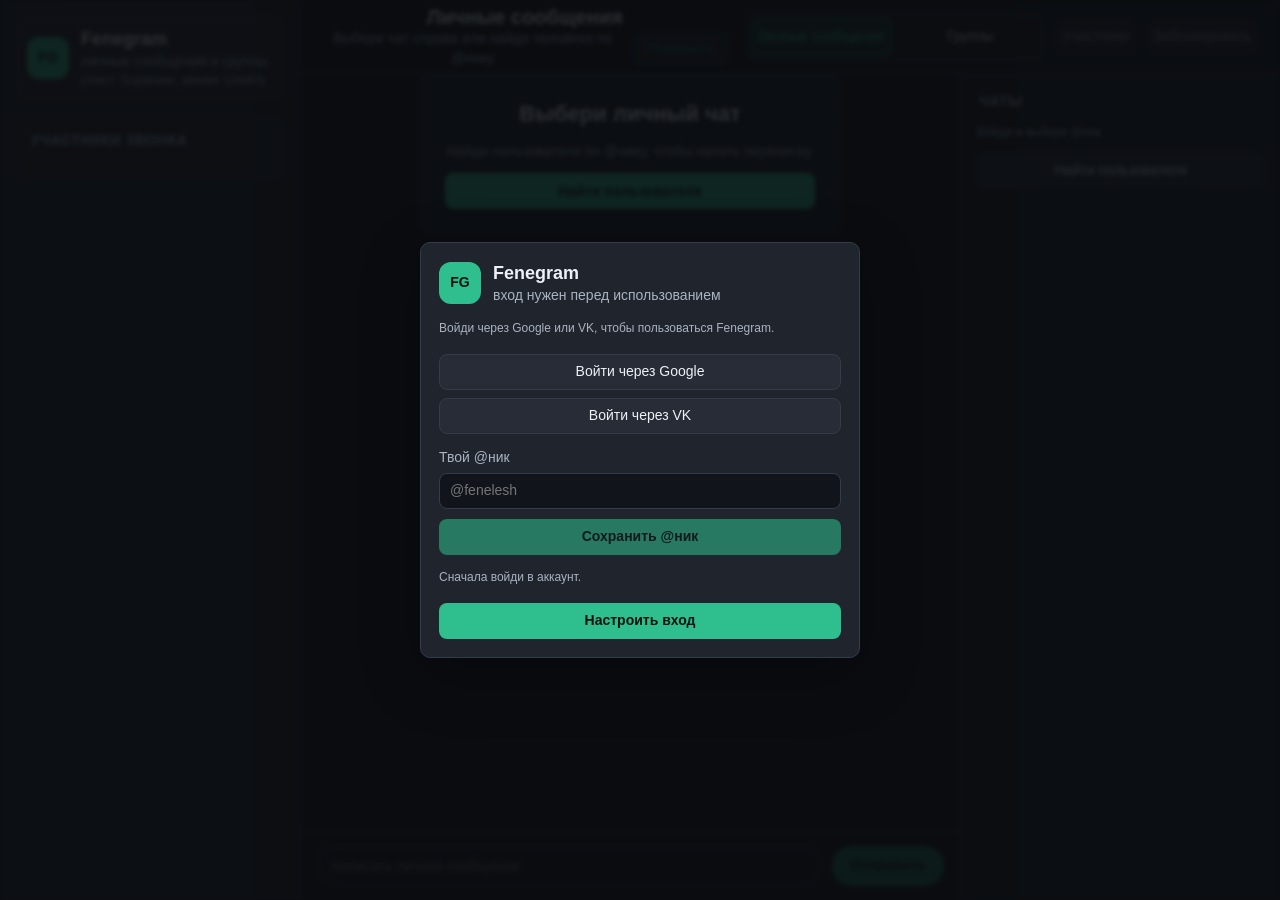
==== index.html @ 59d5558d "Add files via upload" ====
<!doctype html>
<html lang="ru">
  <head>
    <meta charset="utf-8" />
    <meta name="viewport" content="width=device-width, initial-scale=1" />
    <title>Fenegram</title>
    <meta name="theme-color" content="#15171c" />
    <meta name="description" content="Fenegram - личные сообщения, группы и звонки." />
    <link rel="manifest" href="manifest.webmanifest" />
    <link rel="stylesheet" href="styles.css" />
  </head>
  <body>
    <section id="authGate" class="auth-gate">
      <div class="auth-card">
        <div class="brand gate-brand">
          <div class="brand-mark">FG</div>
          <div>
            <h1>Fenegram</h1>
            <p>вход нужен перед использованием</p>
          </div>
        </div>
        <p id="authGateStatus" class="device-test-status">Войди через аккаунт, потом выбери свой @ник.</p>
        <div class="account-actions">
          <button id="gateGoogleLoginBtn" type="button">Войти через Google</button>
          <button id="gateVkLoginBtn" type="button">Войти через VK</button>
          <button id="gateLogoutBtn" type="button" hidden>Выйти из аккаунта</button>
        </div>
        <form id="handleForm" class="handle-form">
          <label>
            Твой @ник
            <input id="handleInput" autocomplete="username" placeholder="@fenelesh" maxlength="24" />
          </label>
          <button id="saveHandleBtn" class="primary" type="submit">Сохранить @ник</button>
        </form>
        <p id="handleStatus" class="device-test-status">Можно использовать латинские буквы, цифры и нижнее подчеркивание.</p>
        <button id="openAuthSettingsBtn" class="primary" type="button">Настроить вход</button>
      </div>
    </section>

    <main class="app-shell">
      <aside class="sidebar">
        <div class="brand">
          <div class="brand-mark">FG</div>
          <div>
            <h1>Fenegram</h1>
            <p>личные сообщения и группы</p>
            <p class="photon-credit">(текст: Supabase, звонки: LiveKit)</p>
          </div>
        </div>

        <nav class="sidebar-nav" aria-label="Навигация">
          <button id="channelTabBtn" class="nav-button" data-mobile-label="Канал" hidden>Главный канал</button>
          <button id="directTabBtn" class="nav-button active" data-mobile-label="Чаты">Личные сообщения</button>
          <button id="systemTabBtn" class="nav-button" data-mobile-label="Логи">Система</button>
          <button id="settingsTabBtn" class="nav-button" data-mobile-label="Профиль">Настройки</button>
        </nav>
        <section id="callParticipantsPanel" class="panel call-participants-panel" hidden>
          <div class="section-title">Участники звонка</div>
          <div id="callParticipantsList" class="call-participants-list"></div>
        </section>
      </aside>

      <section class="main">
        <section id="channelView" class="view" hidden>
          <header class="topbar">
            <div>
              <h2>Главный канал</h2>
              <p id="statusText">подключение...</p>
            </div>
            <div id="connectionBadge" class="badge">offline</div>
          </header>

          <section class="content">
            <div class="chat">
              <section id="videoStage" class="video-stage" hidden>
                <div class="video-stage-header">
                  <div class="section-title">Видео и демонстрации</div>
                </div>
                <div id="videoGrid" class="video-grid"></div>
              </section>
              <div id="messages" class="messages"></div>
              <form id="messageForm" class="composer">
                <input id="messageInput" placeholder="Написать в главный канал" autocomplete="off" />
                <button class="primary" type="submit">Отправить</button>
              </form>
            </div>

            <aside class="members">
              <div class="section-title">Участники</div>
              <div id="membersList"></div>
            </aside>
          </section>
        </section>

        <section id="directView" class="view">
          <header class="topbar conversation-topbar">
            <div class="conversation-title">
              <h2 id="conversationTitle">Личные сообщения</h2>
              <div class="conversation-subtitle-row">
                <p id="directStatus">Выбери чат справа или начни новый разговор</p>
                <button id="callToggleBtn" class="call-toggle" type="button" data-mobile-label="Звонок" disabled>Позвонить</button>
              </div>
            </div>
            <div class="conversation-actions">
              <div class="conversation-tabs" role="tablist" aria-label="Разделы общения">
                <button id="directModeBtn" class="active" type="button">Личные сообщения</button>
                <button id="groupModeBtn" type="button">Группы</button>
              </div>
              <button id="participantsBtn" type="button" data-mobile-label="Люди" disabled>Участники</button>
              <button id="mobileBackChatsBtn" class="mobile-back-chats" type="button" data-mobile-label="Назад">К списку</button>
              <button id="blockDirectBtn" type="button" data-mobile-label="Блок" disabled>Заблокировать</button>
            </div>
            <section id="callPanel" class="call-panel" hidden>
              <div class="call-panel-title">
                <span>Звонок</span>
                <small id="voiceStatus">Не в голосовом канале</small>
              </div>
              <div class="call-controls">
                <button id="voiceBtn" class="primary" data-mobile-label="Войти">Войти в голос</button>
                <button id="muteBtn" data-mobile-label="Мик" disabled>Выключить микрофон</button>
                <button id="deafenBtn" data-mobile-label="Звук" disabled>Выключить звук и микрофон</button>
                <button id="cameraBtn" data-mobile-label="Камера" disabled>Включить камеру</button>
                <button id="screenShareBtn" data-mobile-label="Экран" disabled>Показать экран</button>
              </div>
            </section>
          </header>
          <section class="direct-layout">
            <div class="chat direct-chat">
              <div id="conversationEmpty" class="conversation-empty">
                <h3>Выбери разговор</h3>
                <p>Можно найти пользователя по @нику или создать группу.</p>
                <button id="conversationPrimaryAction" class="primary" type="button">Найти пользователя</button>
              </div>
              <div id="directMessages" class="messages"></div>
              <form id="directMessageForm" class="composer">
                <input id="directMessageInput" placeholder="Написать личное сообщение" autocomplete="off" disabled />
                <button class="primary" type="submit" disabled>Отправить</button>
              </form>
            </div>
            <aside class="direct-sidebar">
              <section id="directPanel" class="conversation-panel">
                <div class="section-title">Чаты</div>
                <div id="directChatList"></div>
                <button id="openDirectSearchBtn" type="button">Найти пользователя</button>
                <div id="directSearchResults" class="direct-search-results"></div>
              </section>
              <section id="groupPanel" class="conversation-panel" hidden>
                <div class="section-title">Группы</div>
                <div id="groupList"></div>
                <div class="side-actions">
                  <button id="openGroupCreateBtn" class="primary" type="button">Создать группу</button>
                  <button id="openGroupJoinBtn" type="button">Присоединиться</button>
                </div>
                <form id="groupInviteForm" class="group-invite-form" hidden>
                  <input id="groupInviteInput" autocomplete="off" placeholder="@ник для добавления" />
                  <button type="submit">Добавить</button>
                </form>
              </section>
            </aside>
          </section>
        </section>

        <section id="systemView" class="view" hidden>
          <header class="topbar">
            <div>
              <h2>Система</h2>
              <p>Состояние подключения и голосового канала</p>
            </div>
          </header>
          <div id="systemMessages" class="messages system-messages"></div>
        </section>

        <section id="settingsView" class="view settings-view" hidden>
          <header class="topbar">
            <div>
              <h2>Настройки</h2>
              <p>Личные настройки Fenegram</p>
            </div>
          </header>

          <div class="settings-content">
            <section class="settings-section">
              <div class="section-title">Аккаунт Fenegram</div>
              <div id="accountStatus" class="account-status">Вход не настроен</div>
              <div class="account-actions">
                <button id="googleLoginBtn" type="button">Войти через Google</button>
                <button id="vkLoginBtn" type="button">Войти через VK</button>
                <button id="logoutBtn" type="button" hidden>Выйти из аккаунта</button>
              </div>
            </section>

            <section class="settings-section">
              <div class="section-title">Аккаунт и подключение</div>
              <label>
                Ник
                <input id="nameInput" autocomplete="nickname" placeholder="например, Dima" />
              </label>
              <p id="nameChangeHint" class="device-test-status"></p>
              <label>
                @ник аккаунта
                <input id="settingsHandleInput" autocomplete="username" placeholder="@fenelesh" maxlength="24" />
              </label>
              <button id="saveSettingsHandleBtn" type="button">Сохранить @ник</button>
              <label>
                Сервер текста
                <select id="regionInput">
                  <option value="EU">Европа</option>
                  <option value="US">США</option>
                  <option value="ASIA">Азия</option>
                </select>
              </label>
              <label>
                Photon App ID
                <input id="appIdInput" autocomplete="off" placeholder="вставь App ID из Photon Dashboard" disabled />
              </label>
              <label class="check-label">
                <input id="unlockAppIdInput" type="checkbox" disabled />
                Единый Photon App ID вшит в Fenegram
              </label>
              <button id="saveSettingsBtn" class="primary">Сохранить настройки</button>
              <button id="connectionCheckBtn">Проверить соединение</button>
              <p id="connectionCheckStatus" class="device-test-status">Проверка соединения не запущена</p>
            </section>

            <section class="settings-section">
              <div class="section-title">Сервер аккаунтов</div>
              <label>
                Supabase URL
                <input id="supabaseUrlInput" autocomplete="off" placeholder="единый сервер Fenegram" disabled />
              </label>
              <label>
                Supabase anon key
                <input id="supabaseAnonKeyInput" autocomplete="off" placeholder="вшит в приложение" disabled />
              </label>
              <label>
                VK provider id
                <input id="vkProviderInput" autocomplete="off" placeholder="custom:vk" />
              </label>
              <p id="authSettingsStatus" class="device-test-status">Fenegram использует один общий Supabase для аккаунтов и личных сообщений.</p>
              <button id="saveAuthSettingsBtn" class="primary" type="button">Обновить подключение</button>
            </section>

            <section class="settings-section">
              <div class="section-title">Устройства и громкость</div>
              <label>
                Микрофон
                <select id="micSelect"></select>
              </label>
              <label>
                Наушники / динамики
                <select id="speakerSelect"></select>
              </label>
              <label>
                Камера
                <select id="cameraSelect"></select>
              </label>
              <label>
                Качество входящего видео
                <input id="videoQuality" type="range" min="1" max="3" step="1" value="2" />
              </label>
              <p id="videoQualityLabel" class="device-test-status">Среднее качество</p>
              <div class="device-test-actions">
                <button id="testMicBtn">Проверить микрофон</button>
                <button id="testSpeakerBtn">Проверить наушники</button>
              </div>
              <p id="deviceTestStatus" class="device-test-status">Проверка устройств не запущена</p>
              <label>
                Общая громкость
                <input id="masterVolume" type="range" min="0" max="200" value="100" />
              </label>
              <label>
                Мой микрофон
                <input id="micVolume" type="range" min="0" max="200" value="100" />
              </label>
            </section>
          </div>
        </section>
      </section>
    </main>

    <div id="conversationModal" class="modal-backdrop" hidden>
      <section class="modal-card">
        <button id="closeConversationModalBtn" class="modal-close" type="button" aria-label="Закрыть">×</button>
        <h3 id="conversationModalTitle">Новый разговор</h3>
        <p id="conversationModalText">Заполни поле ниже.</p>
        <form id="directSearchForm" class="modal-form">
          <input id="directSearchInput" autocomplete="off" placeholder="@ник пользователя" />
          <button class="primary" type="submit">Найти</button>
        </form>
        <form id="groupCreateForm" class="modal-form" hidden>
          <input id="groupNameInput" autocomplete="off" maxlength="40" placeholder="Название группы" />
          <button class="primary" type="submit">Создать</button>
        </form>
        <form id="groupJoinForm" class="modal-form" hidden>
          <input id="groupJoinInput" autocomplete="off" placeholder="ID группы" />
          <button class="primary" type="submit">Войти</button>
        </form>
      </section>
    </div>

    <div id="participantsModal" class="modal-backdrop" hidden>
      <section class="modal-card">
        <button id="closeParticipantsModalBtn" class="modal-close" type="button" aria-label="Закрыть">×</button>
        <h3 id="participantsModalTitle">Участники</h3>
        <p id="participantsModalText">Кто есть в этом разговоре.</p>
        <div id="participantsList" class="participants-list"></div>
      </section>
    </div>

    <div id="mediaViewerModal" class="media-viewer" hidden>
      <section class="media-viewer-card">
        <button id="closeMediaViewerBtn" class="modal-close" type="button" aria-label="Закрыть">×</button>
        <h3 id="mediaViewerTitle">Трансляция</h3>
        <p id="mediaViewerText">Камера или демонстрация экрана</p>
        <div id="mediaViewerBody" class="media-viewer-body"></div>
      </section>
    </div>

    <div id="userMenu" class="user-menu" hidden>
      <div class="user-menu-head">
        <div id="userMenuAvatar" class="avatar">FG</div>
        <div>
          <strong id="userMenuName">Пользователь</strong>
          <span id="userMenuHandle">@user</span>
        </div>
      </div>
      <button id="userMenuMessageBtn" type="button">Открыть личку</button>
      <button id="userMenuBlockBtn" type="button">Заблокировать</button>
    </div>

    <script src="lib/photon-realtime-browser.js"></script>
    <script src="lib/livekit-client.umd.min.js"></script>
    <script src="lib/supabase.min.js"></script>
    <script src="app.js"></script>
  </body>
</html>
---- styles.css ----
:root {
  color-scheme: dark;
  --bg: #0f1117;
  --app-bg: #11131a;
  --sidebar: #1e2129;
  --panel: #20242d;
  --panel-2: #272c37;
  --panel-3: #171a21;
  --line: #343b49;
  --text: #edf1f7;
  --muted: #aab3c2;
  --accent: #2fbf8f;
  --accent-2: #5b8cff;
  --danger: #ef6b73;
  --bubble: #262b35;
  --bubble-own: #173f35;
  --shadow: 0 18px 60px rgba(0, 0, 0, 0.32);
}

* {
  box-sizing: border-box;
}

body {
  margin: 0;
  min-height: 100vh;
  overflow: hidden;
  background:
    radial-gradient(circle at top left, rgba(47, 191, 143, 0.08), transparent 28rem),
    var(--bg);
  color: var(--text);
  font: 14px/1.4 "Segoe UI", Arial, sans-serif;
}

body.locked .app-shell {
  filter: blur(2px);
  pointer-events: none;
  user-select: none;
}

body.locked .sidebar-nav {
  display: none;
}

button,
input,
select {
  font: inherit;
}

button {
  min-height: 36px;
  border: 1px solid var(--line);
  border-radius: 8px;
  background: var(--panel-2);
  color: var(--text);
  cursor: pointer;
  transition: border-color 0.15s ease, background 0.15s ease, color 0.15s ease, transform 0.15s ease;
}

button:hover:not(:disabled) {
  border-color: rgba(47, 191, 143, 0.55);
  background: #303645;
}

button:disabled {
  cursor: not-allowed;
  opacity: 0.55;
}

.primary {
  border-color: transparent;
  background: var(--accent);
  color: #07130f;
  font-weight: 700;
}

.primary:hover:not(:disabled) {
  background: #39c99b;
}

input,
select {
  width: 100%;
  min-width: 0;
  min-height: 36px;
  border: 1px solid var(--line);
  border-radius: 8px;
  background: #11141b;
  color: var(--text);
  padding: 0 10px;
}

input:focus,
select:focus {
  outline: 2px solid rgba(47, 191, 143, 0.18);
  border-color: rgba(47, 191, 143, 0.6);
}

label {
  display: grid;
  gap: 6px;
  color: var(--muted);
  min-width: 0;
}

.auth-gate {
  position: fixed;
  inset: 0;
  z-index: 20;
  display: grid;
  place-items: center;
  background: rgba(10, 12, 16, 0.86);
  padding: 18px;
}

.auth-gate[hidden] {
  display: none;
}

.auth-card {
  display: grid;
  gap: 14px;
  width: min(440px, 100%);
  border: 1px solid var(--line);
  border-radius: 10px;
  background: var(--panel);
  padding: 18px;
  box-shadow: var(--shadow);
}

.gate-brand {
  align-items: flex-start;
}

.handle-form {
  display: grid;
  gap: 10px;
}

.app-shell {
  display: grid;
  grid-template-columns: 300px minmax(0, 1fr);
  height: 100vh;
  min-height: 100vh;
  overflow: hidden;
  background: var(--app-bg);
}

.sidebar {
  display: grid;
  align-content: start;
  gap: 16px;
  min-height: 0;
  overflow: auto;
  border-right: 1px solid var(--line);
  background: var(--sidebar);
  padding: 16px;
}

.sidebar .brand {
  border: 1px solid rgba(255, 255, 255, 0.05);
  border-radius: 12px;
  background: rgba(255, 255, 255, 0.03);
  padding: 10px;
}

.sidebar-nav,
.voice-actions {
  display: grid;
  gap: 8px;
}

.call-participants-panel {
  align-self: end;
  margin-top: auto;
}

.call-participants-list {
  display: grid;
  gap: 8px;
}

.call-participant {
  display: grid;
  grid-template-columns: 34px minmax(0, 1fr) auto 16px;
  align-items: center;
  gap: 8px;
  width: 100%;
  min-height: 48px;
  border-color: rgba(255, 255, 255, 0.07);
  background: rgba(255, 255, 255, 0.035);
  padding: 6px 8px;
  text-align: left;
}

.call-participant.has-media {
  border-color: rgba(47, 191, 143, 0.28);
}

.call-participant:not(:disabled):hover {
  background: rgba(47, 191, 143, 0.08);
}

.call-participant:disabled {
  opacity: 1;
  cursor: default;
}

.call-participant-avatar {
  display: grid;
  place-items: center;
  width: 34px;
  height: 34px;
  border-radius: 8px;
  background: rgba(47, 191, 143, 0.16);
  color: var(--accent);
  font-weight: 800;
  font-size: 12px;
}

.call-participant-name {
  min-width: 0;
  overflow: hidden;
  text-overflow: ellipsis;
  white-space: nowrap;
  color: var(--text);
  font-weight: 700;
}

.call-media-indicators {
  display: flex;
  align-items: center;
  gap: 4px;
}

.media-indicator {
  display: grid;
  place-items: center;
  width: 20px;
  height: 20px;
  border-radius: 999px;
  color: #fff;
  font-size: 11px;
  font-weight: 900;
}

.media-indicator.camera {
  background: #e14c5a;
}

.media-indicator.screen {
  background: #3178ff;
}

.nav-button {
  display: grid;
  grid-template-columns: 26px minmax(0, 1fr);
  align-items: center;
  gap: 9px;
  text-align: left;
  min-height: 42px;
  border-color: transparent;
  background: transparent;
  padding: 0 12px;
  color: #d7deea;
}

.nav-button::before {
  display: grid;
  place-items: center;
  width: 24px;
  height: 24px;
  border-radius: 8px;
  background: rgba(255, 255, 255, 0.055);
  color: var(--muted);
  font-weight: 800;
  font-size: 12px;
}

#channelTabBtn::before {
  content: "#";
}

#directTabBtn::before {
  content: "@";
}

#systemTabBtn::before {
  content: "!";
}

#settingsTabBtn::before {
  content: "*";
}

.nav-button.active {
  border-color: rgba(47, 191, 143, 0.5);
  background: rgba(47, 191, 143, 0.12);
  color: var(--accent);
}

.nav-button.active::before {
  background: var(--accent);
  color: #07130f;
}

.nav-button:hover:not(.active) {
  background: rgba(255, 255, 255, 0.04);
  border-color: rgba(255, 255, 255, 0.06);
}

.brand {
  display: flex;
  align-items: center;
  gap: 12px;
}

.brand-mark {
  display: grid;
  place-items: center;
  width: 42px;
  height: 42px;
  border-radius: 12px;
  background: var(--accent);
  color: #07130f;
  font-weight: 800;
}

h1,
h2,
p {
  margin: 0;
}

h1 {
  font-size: 18px;
}

h2 {
  font-size: 20px;
}

.brand p,
.topbar p {
  color: var(--muted);
}

.brand .photon-credit {
  font-size: 12px;
}

.panel {
  display: grid;
  gap: 12px;
  border: 1px solid var(--line);
  border-radius: 10px;
  background: var(--panel);
  padding: 14px;
}

.voice-panel {
  margin-top: auto;
  background:
    linear-gradient(135deg, rgba(47, 191, 143, 0.08), transparent 48%),
    var(--panel);
}

.voice-panel .section-title {
  display: flex;
  align-items: center;
  gap: 8px;
}

.voice-panel .section-title::before {
  content: "";
  width: 8px;
  height: 8px;
  border-radius: 999px;
  background: var(--accent);
  box-shadow: 0 0 0 4px rgba(47, 191, 143, 0.12);
}

.voice-actions {
  grid-template-columns: repeat(2, minmax(0, 1fr));
}

.voice-actions button {
  min-height: 38px;
  padding: 0 8px;
  font-size: 12px;
}

.account-status {
  display: grid;
  gap: 2px;
  color: var(--muted);
  font-size: 12px;
  overflow-wrap: anywhere;
}

.account-status strong {
  color: var(--text);
  font-size: 14px;
}

.account-actions {
  display: grid;
  gap: 8px;
}

.view {
  display: grid;
  grid-template-rows: auto minmax(0, 1fr);
  min-height: 0;
  height: 100vh;
  overflow: hidden;
}

.view[hidden] {
  display: none;
}

.settings-view {
  overflow: auto;
}

.settings-content {
  display: grid;
  grid-template-columns: repeat(2, minmax(280px, 480px));
  align-content: start;
  gap: 18px;
  padding: 20px;
}

.settings-section {
  display: grid;
  align-content: start;
  gap: 14px;
  border: 1px solid var(--line);
  border-radius: 10px;
  background: var(--panel);
  padding: 16px;
}

.check-label {
  display: flex;
  align-items: center;
  gap: 8px;
}

.check-label input {
  width: 18px;
  min-height: 18px;
  margin: 0;
}

.device-test-actions {
  display: grid;
  grid-template-columns: 1fr 1fr;
  gap: 8px;
}

.device-test-status {
  min-height: 20px;
  color: var(--muted);
  font-size: 12px;
  overflow-wrap: anywhere;
}

.section-title {
  color: var(--muted);
  font-weight: 700;
  text-transform: uppercase;
  letter-spacing: 0.04em;
}

.main {
  display: grid;
  grid-template-rows: auto minmax(0, 1fr);
  min-width: 0;
  min-height: 0;
  overflow: hidden;
}

.topbar {
  display: flex;
  align-items: center;
  justify-content: space-between;
  min-height: 74px;
  border-bottom: 1px solid var(--line);
  background: rgba(17, 19, 26, 0.92);
  padding: 0 22px;
  backdrop-filter: blur(12px);
}

.topbar h2 {
  line-height: 1.2;
}

.badge {
  border: 1px solid var(--line);
  border-radius: 999px;
  padding: 6px 10px;
  color: var(--muted);
  background: rgba(255, 255, 255, 0.03);
}

.badge.online {
  border-color: rgba(47, 191, 143, 0.5);
  color: var(--accent);
  background: rgba(47, 191, 143, 0.08);
}

.content {
  display: grid;
  grid-template-columns: minmax(0, 1fr) 260px;
  height: 100%;
  min-height: 0;
  overflow: hidden;
}

.direct-layout {
  display: grid;
  grid-template-columns: minmax(0, 1fr) 320px;
  height: 100%;
  min-height: 0;
  overflow: hidden;
}

.direct-sidebar {
  display: grid;
  align-content: start;
  gap: 12px;
  overflow: auto;
  border-left: 1px solid var(--line);
  background: var(--panel-3);
  padding: 16px;
  scrollbar-color: rgba(170, 179, 194, 0.24) transparent;
}

.conversation-topbar {
  display: grid;
  grid-template-columns: minmax(260px, 1fr) auto;
  align-items: center;
  gap: 10px 18px;
}

.conversation-title {
  min-width: 0;
  text-align: center;
}

.conversation-title h2,
.conversation-title p {
  margin-inline: auto;
}

.conversation-subtitle-row {
  display: flex;
  align-items: center;
  justify-content: center;
  gap: 10px;
  min-width: 0;
}

.conversation-subtitle-row p {
  min-width: 0;
}

.conversation-actions {
  display: flex;
  align-items: center;
  gap: 10px;
  flex-wrap: wrap;
  justify-content: flex-end;
}

.conversation-tabs {
  display: grid;
  grid-template-columns: repeat(2, minmax(132px, 1fr));
  gap: 8px;
  padding: 4px;
  border: 1px solid var(--line);
  border-radius: 10px;
  background: rgba(255, 255, 255, 0.025);
}

.conversation-tabs button {
  min-height: 38px;
  border-color: transparent;
  background: transparent;
}

.conversation-tabs button.active {
  border-color: rgba(47, 191, 143, 0.65);
  background: rgba(47, 191, 143, 0.16);
  color: var(--accent);
}

.call-toggle {
  min-height: 32px;
  padding: 0 12px;
  border-color: rgba(47, 191, 143, 0.28);
  color: var(--accent);
  white-space: nowrap;
}

.call-panel {
  grid-column: 1 / -1;
  display: grid;
  grid-template-columns: minmax(180px, 260px) minmax(0, 1fr);
  align-items: center;
  gap: 10px;
  border: 1px solid rgba(47, 191, 143, 0.2);
  border-radius: 10px;
  background: rgba(32, 36, 45, 0.78);
  padding: 10px;
}

.call-panel[hidden] {
  display: none;
}

.call-panel-title {
  display: grid;
  gap: 2px;
  min-width: 0;
}

.call-panel-title span {
  color: var(--accent);
  font-weight: 800;
}

.call-panel-title small {
  color: var(--muted);
  overflow: hidden;
  text-overflow: ellipsis;
  white-space: nowrap;
}

.call-controls {
  display: grid;
  grid-template-columns: 1.1fr repeat(4, minmax(104px, 1fr));
  gap: 8px;
}

.mobile-back-chats {
  display: none;
}

.conversation-panel {
  display: grid;
  gap: 12px;
}

.conversation-panel .section-title {
  padding: 2px 2px 0;
}

.conversation-panel[hidden] {
  display: none;
}

.conversation-empty {
  align-self: center;
  justify-self: center;
  display: grid;
  gap: 12px;
  width: min(420px, calc(100% - 32px));
  border: 1px solid var(--line);
  border-radius: 10px;
  background: rgba(32, 36, 45, 0.65);
  padding: 24px;
  text-align: center;
  color: var(--muted);
}

.conversation-empty[hidden] {
  display: none;
}

.conversation-empty h3 {
  margin: 0;
  color: var(--text);
  font-size: 22px;
}

.conversation-empty p {
  margin: 0;
}

.direct-search {
  display: grid;
  grid-template-columns: minmax(0, 1fr) 72px;
  gap: 8px;
}

.group-create-form,
.group-invite-form {
  display: grid;
  grid-template-columns: minmax(0, 1fr) 76px;
  gap: 8px;
}

.group-invite-form {
  margin-top: 2px;
}

.group-create-form button,
.group-invite-form button {
  min-height: 40px;
  padding-inline: 10px;
}

.direct-search-results {
  display: grid;
  gap: 8px;
}

.direct-chat {
  min-height: 0;
  height: 100%;
  background:
    linear-gradient(rgba(255, 255, 255, 0.018) 1px, transparent 1px),
    var(--app-bg);
  background-size: 100% 46px;
}

.side-actions {
  display: grid;
  gap: 8px;
  padding-top: 2px;
}

.empty-state {
  color: var(--muted);
  font-size: 12px;
}

.chat {
  display: grid;
  grid-template-rows: max-content minmax(0, 1fr) max-content;
  height: 100%;
  min-height: 0;
  min-width: 0;
  overflow: hidden;
  background:
    linear-gradient(rgba(255, 255, 255, 0.014) 1px, transparent 1px),
    var(--app-bg);
  background-size: 100% 48px;
}

.video-stage {
  grid-row: 1;
  max-height: 62vh;
  overflow: auto;
  border-bottom: 1px solid var(--line);
  background: #111419;
  padding: 14px;
}

.video-stage[hidden] {
  display: none;
}

.video-stage-header {
  margin-bottom: 10px;
}

.video-grid {
  display: grid;
  grid-template-columns: repeat(auto-fit, minmax(240px, 1fr));
  gap: 10px;
}

.video-tile {
  display: grid;
  grid-template-rows: minmax(0, 1fr) auto;
  overflow: hidden;
  min-height: 180px;
  border: 1px solid var(--line);
  border-radius: 8px;
  background: #090b0e;
}

.video-tile video {
  width: 100%;
  height: 100%;
  min-height: 150px;
  max-height: 52vh;
  object-fit: contain;
  background: #090b0e;
}

.video-tile-footer {
  display: flex;
  align-items: center;
  justify-content: space-between;
  gap: 8px;
  padding: 8px 10px;
  background: var(--panel);
}

.video-tile-footer button {
  min-height: 30px;
  padding: 0 10px;
}

.messages {
  grid-row: 2;
  display: flex;
  flex-direction: column;
  align-items: flex-start;
  min-height: 0;
  overflow: auto;
  padding: 18px 24px;
  scrollbar-color: rgba(170, 179, 194, 0.26) transparent;
}

.message {
  position: relative;
  display: grid;
  gap: 4px;
  width: fit-content;
  max-width: min(680px, 82%);
  margin-bottom: 10px;
  border: 1px solid rgba(255, 255, 255, 0.045);
  border-radius: 10px;
  background: var(--bubble);
  padding: 8px 11px;
  box-shadow: 0 8px 20px rgba(0, 0, 0, 0.12);
  overflow-wrap: anywhere;
}

.message:not(.system)::before {
  content: "";
  position: absolute;
  left: -5px;
  bottom: 9px;
  width: 10px;
  height: 10px;
  border-left: 1px solid rgba(255, 255, 255, 0.045);
  border-bottom: 1px solid rgba(255, 255, 255, 0.045);
  background: var(--bubble);
  transform: rotate(45deg);
}

.message.own {
  align-self: flex-end;
  border-color: rgba(47, 191, 143, 0.16);
  background: var(--bubble-own);
}

.message.own::before {
  left: auto;
  right: -5px;
  border-left: 0;
  border-bottom: 0;
  border-right: 1px solid rgba(47, 191, 143, 0.16);
  border-top: 1px solid rgba(47, 191, 143, 0.16);
  background: var(--bubble-own);
}

.message.system {
  align-self: flex-start;
  max-width: min(720px, 92%);
  border-color: rgba(91, 140, 255, 0.16);
  background: rgba(91, 140, 255, 0.08);
  box-shadow: none;
}

.message-header {
  display: flex;
  align-items: center;
  gap: 8px;
  min-width: 0;
}

.message .author {
  color: var(--accent);
  font-weight: 700;
  min-width: 0;
  overflow: hidden;
  text-overflow: ellipsis;
  white-space: nowrap;
}

.message.own .author {
  color: #8df0c9;
}

.message-delete {
  min-height: 24px;
  border: 1px solid rgba(255, 255, 255, 0.08);
  border-radius: 6px;
  background: rgba(255, 255, 255, 0.045);
  color: var(--muted);
  padding: 0 8px;
  font-size: 12px;
  opacity: 0.9;
}

.message-delete:hover {
  border-color: rgba(255, 91, 91, 0.35);
  background: rgba(255, 91, 91, 0.08);
  color: var(--danger);
}

.message.system .author {
  color: var(--muted);
}

.system-messages {
  max-width: 900px;
  width: 100%;
  align-items: stretch;
}

.composer {
  grid-row: 3;
  display: grid;
  grid-template-columns: minmax(0, 1fr) 112px;
  align-items: center;
  flex-shrink: 0;
  gap: 10px;
  border-top: 1px solid var(--line);
  background: rgba(17, 19, 26, 0.96);
  padding: 14px 16px;
}

.composer input,
.composer button {
  height: 40px;
  min-height: 40px;
}

.composer input {
  border-radius: 999px;
  padding-inline: 14px;
}

.composer button {
  border-radius: 999px;
}

.modal-backdrop {
  position: fixed;
  inset: 0;
  z-index: 50;
  display: grid;
  place-items: center;
  background: rgba(8, 10, 13, 0.72);
  padding: 18px;
}

.modal-backdrop[hidden] {
  display: none;
}

.modal-card {
  position: relative;
  display: grid;
  gap: 12px;
  width: min(480px, 100%);
  border: 1px solid var(--line);
  border-radius: 12px;
  background: var(--panel);
  padding: 22px;
  box-shadow: var(--shadow);
}

.modal-card h3,
.modal-card p {
  margin: 0;
}

.modal-card p {
  color: var(--muted);
}

.modal-close {
  position: absolute;
  top: 10px;
  right: 10px;
  width: 34px;
  min-height: 34px;
  padding: 0;
}

.modal-form {
  display: grid;
  gap: 10px;
  margin-top: 4px;
}

.modal-form[hidden] {
  display: none;
}

.media-viewer {
  position: fixed;
  inset: 0;
  z-index: 70;
  display: grid;
  place-items: center;
  background: rgba(6, 8, 12, 0.82);
  padding: 20px;
}

.media-viewer[hidden] {
  display: none;
}

.media-viewer-card {
  position: relative;
  display: grid;
  grid-template-rows: auto minmax(0, 1fr);
  gap: 12px;
  width: min(1100px, 96vw);
  height: min(720px, 88vh);
  border: 1px solid var(--line);
  border-radius: 12px;
  background: #0b0e13;
  padding: 16px;
  box-shadow: var(--shadow);
}

.media-viewer-card h3,
.media-viewer-card p {
  margin: 0;
}

.media-viewer-card p {
  color: var(--muted);
}

.media-viewer-body {
  display: grid;
  min-height: 0;
  overflow: hidden;
  border: 1px solid rgba(255, 255, 255, 0.06);
  border-radius: 10px;
  background: #030507;
}

.media-viewer-body video {
  width: 100%;
  height: 100%;
  object-fit: contain;
  background: #030507;
}

.participants-list {
  display: grid;
  gap: 8px;
  max-height: min(420px, 62vh);
  overflow: auto;
}

.participant-row {
  display: grid;
  grid-template-columns: 42px minmax(0, 1fr);
  gap: 10px;
  align-items: center;
  border: 1px solid rgba(255, 255, 255, 0.055);
  border-radius: 10px;
  background: rgba(255, 255, 255, 0.035);
  padding: 10px;
}

.participant-row:hover {
  border-color: rgba(47, 191, 143, 0.28);
  background: rgba(47, 191, 143, 0.075);
}

.participant-text {
  display: grid;
  gap: 2px;
  min-width: 0;
}

.participant-text strong,
.participant-text span {
  overflow: hidden;
  text-overflow: ellipsis;
  white-space: nowrap;
}

.participant-text span {
  color: var(--muted);
  font-size: 12px;
}

.danger-action {
  border-color: rgba(239, 107, 115, 0.35);
  color: #ff9aa1;
  background: rgba(239, 107, 115, 0.08);
}

.danger-action:hover:not(:disabled) {
  border-color: rgba(239, 107, 115, 0.6);
  background: rgba(239, 107, 115, 0.14);
}

.members {
  min-height: 0;
  border-left: 1px solid var(--line);
  background: var(--panel-3);
  padding: 16px;
  overflow: auto;
  scrollbar-color: rgba(170, 179, 194, 0.24) transparent;
}

.member {
  display: grid;
  gap: 8px;
  border: 1px solid transparent;
  border-radius: 10px;
  padding: 10px;
}

.member:hover {
  border-color: rgba(255, 255, 255, 0.06);
  background: rgba(255, 255, 255, 0.03);
}

.member-name {
  display: flex;
  align-items: center;
  justify-content: space-between;
  gap: 8px;
  font-weight: 700;
}

.member small {
  color: var(--muted);
}

.direct-user-button {
  width: 100%;
  text-align: left;
  display: grid;
  grid-template-columns: 42px minmax(0, 1fr);
  align-items: center;
  gap: 10px;
  min-height: 58px;
  border-color: transparent;
  background: transparent;
  padding: 8px 10px;
  position: relative;
}

.direct-user-button.active {
  border-color: rgba(47, 191, 143, 0.5);
  background: rgba(47, 191, 143, 0.12);
  color: var(--accent);
}

.direct-user-button.active::after {
  content: "";
  position: absolute;
  left: -1px;
  top: 12px;
  bottom: 12px;
  width: 3px;
  border-radius: 999px;
  background: var(--accent);
}

.direct-user-button:hover:not(.active) {
  border-color: rgba(255, 255, 255, 0.06);
  background: rgba(255, 255, 255, 0.04);
}

.direct-user-button small {
  color: var(--muted);
  overflow: hidden;
  text-overflow: ellipsis;
  white-space: nowrap;
}

.direct-user-text {
  display: grid;
  gap: 2px;
  min-width: 0;
}

.direct-user-text span {
  overflow: hidden;
  text-overflow: ellipsis;
  white-space: nowrap;
}

.avatar {
  display: grid;
  place-items: center;
  width: 36px;
  height: 36px;
  border: 0;
  border-radius: 12px;
  background: rgba(47, 191, 143, 0.18);
  color: var(--accent);
  font-weight: 800;
  padding: 0;
}

button.avatar {
  min-height: 36px;
}

.message-avatar {
  flex: 0 0 auto;
}

.user-menu {
  position: fixed;
  z-index: 30;
  display: grid;
  gap: 8px;
  width: 240px;
  border: 1px solid var(--line);
  border-radius: 10px;
  background: var(--panel);
  padding: 10px;
  box-shadow: var(--shadow);
}

.user-menu[hidden] {
  display: none;
}

.user-menu-head {
  display: grid;
  grid-template-columns: 34px minmax(0, 1fr);
  gap: 8px;
  align-items: center;
  padding-bottom: 6px;
  border-bottom: 1px solid var(--line);
}

.user-menu-head span {
  display: block;
  color: var(--muted);
  font-size: 12px;
  overflow-wrap: anywhere;
}

.speaking-dot {
  width: 14px;
  height: 14px;
  border: 2px solid var(--line);
  border-radius: 999px;
  background: transparent;
  flex: 0 0 auto;
}

.speaking-dot.active {
  border-color: rgba(47, 191, 143, 0.5);
  background: var(--accent);
  box-shadow: 0 0 0 4px rgba(47, 191, 143, 0.18);
}

@media (max-width: 860px) {
  body {
    overflow: auto;
  }

  .app-shell,
  .content,
  .direct-layout {
    grid-template-columns: 1fr;
  }

  .app-shell {
    height: auto;
    min-height: 100svh;
    overflow: visible;
    padding-bottom: 72px;
  }

  .main,
  .view {
    height: auto;
    min-height: 0;
    overflow: visible;
  }

  .sidebar,
  .members {
    border: 0;
  }

  .sidebar {
    display: grid;
    grid-template-columns: minmax(0, 1fr);
    align-items: start;
    padding: 10px 10px 8px;
    gap: 8px;
    border-bottom: 1px solid var(--line);
    position: sticky;
    top: 0;
    z-index: 18;
    background: rgba(30, 33, 41, 0.96);
    backdrop-filter: blur(12px);
  }

  .brand {
    grid-column: 1;
  }

  .call-participants-panel {
    align-self: auto;
    margin-top: 0;
  }

  .sidebar-nav {
    position: fixed;
    left: 10px;
    right: 10px;
    bottom: calc(10px + env(safe-area-inset-bottom));
    z-index: 25;
    grid-template-columns: repeat(3, minmax(0, 1fr));
    gap: 6px;
    border: 1px solid rgba(255, 255, 255, 0.08);
    border-radius: 14px;
    background: rgba(21, 24, 31, 0.96);
    padding: 6px;
    box-shadow: var(--shadow);
    backdrop-filter: blur(14px);
  }

  body.main-channel-available .sidebar-nav {
    grid-template-columns: repeat(4, minmax(0, 1fr));
  }

  .nav-button {
    grid-template-columns: 1fr;
    justify-items: center;
    gap: 3px;
    min-height: 52px;
    padding: 6px 4px;
    text-align: center;
    font-size: 0;
    line-height: 1.1;
  }

  .nav-button::before {
    width: 24px;
    height: 24px;
    font-size: 12px;
  }

  .nav-button::after {
    content: attr(data-mobile-label);
    color: inherit;
    font-size: 11px;
    font-weight: 700;
    line-height: 1.1;
  }

  .voice-panel {
    grid-column: 1;
    margin-top: 0;
    gap: 8px;
    padding: 10px;
  }

  .voice-actions {
    grid-template-columns: repeat(4, minmax(0, 1fr));
    gap: 6px;
  }

  .voice-actions button {
    min-height: 36px;
    padding: 0 6px;
    font-size: 0;
  }

  .voice-actions button::after {
    content: attr(data-mobile-label);
    font-size: 11px;
    font-weight: 700;
  }

  #voiceBtn {
    min-height: 40px;
  }

  .settings-content {
    grid-template-columns: 1fr;
    gap: 10px;
    padding: 10px;
  }

  .settings-section {
    gap: 10px;
    border-radius: 10px;
    padding: 12px;
  }

  .settings-section .section-title {
    font-size: 12px;
  }

  .account-actions {
    gap: 6px;
  }

  .main {
    min-height: 65svh;
  }

  .topbar {
    min-height: 64px;
    padding: 12px 14px;
    align-items: stretch;
    gap: 10px;
    position: sticky;
    top: 0;
    z-index: 12;
  }

  .conversation-topbar {
    grid-template-columns: 1fr;
    align-items: stretch;
    position: static;
  }

  .conversation-title {
    text-align: center;
  }

  .conversation-subtitle-row {
    display: grid;
    grid-template-columns: minmax(0, 1fr) 86px;
    gap: 8px;
  }

  .conversation-subtitle-row p {
    text-align: left;
    margin-inline: 0;
    display: -webkit-box;
    overflow: hidden;
    -webkit-line-clamp: 2;
    -webkit-box-orient: vertical;
  }

  .call-toggle {
    width: 86px;
    min-width: 0;
    padding: 0 6px;
    font-size: 0;
  }

  .call-toggle::after {
    content: attr(data-mobile-label);
    font-size: 12px;
    font-weight: 800;
  }

  .conversation-actions {
    align-items: stretch;
    flex-direction: column;
  }

  .conversation-actions {
    display: grid;
    grid-template-columns: repeat(2, minmax(0, 1fr));
    gap: 8px;
  }

  .conversation-tabs {
    grid-column: 1 / -1;
    grid-template-columns: repeat(2, minmax(0, 1fr));
  }

  .conversation-actions > button {
    width: auto;
    min-width: 0;
    padding-inline: 8px;
    font-size: 0;
    line-height: 0;
    overflow: hidden;
    min-height: 40px;
  }

  .conversation-actions > button::after {
    content: attr(data-mobile-label);
    color: var(--text);
    font-size: 11px;
    font-weight: 700;
    line-height: 1.1;
  }

  .call-panel {
    grid-template-columns: 1fr;
    gap: 8px;
    padding: 8px;
  }

  .call-panel-title {
    text-align: center;
  }

  .call-controls {
    grid-template-columns: repeat(2, minmax(0, 1fr));
    gap: 6px;
  }

  .call-controls button {
    min-height: 40px;
    padding: 0 6px;
    font-size: 0;
    line-height: 0;
    overflow: hidden;
  }

  .call-controls button::after {
    content: attr(data-mobile-label);
    color: inherit;
    font-size: 11px;
    font-weight: 800;
    line-height: 1.1;
  }

  .mobile-back-chats:not([hidden]) {
    display: block;
  }

  .content {
    display: flex;
    flex-direction: column;
  }

  .chat {
    min-height: 58svh;
    background-size: 100% 42px;
  }

  .video-grid {
    grid-template-columns: 1fr;
  }

  .members {
    order: -1;
    border-bottom: 1px solid var(--line);
  }

  .direct-sidebar {
    border-left: 0;
    border-top: 1px solid var(--line);
    border-bottom: 0;
    max-height: none;
  }

  #directView.no-conversation .direct-chat {
    display: none;
  }

  #directView.no-conversation .direct-sidebar {
    display: grid;
    min-height: 46svh;
  }

  #directView.conversation-open .direct-sidebar {
    display: none;
  }

  #directView.conversation-open .direct-chat {
    display: grid;
    min-height: calc(100svh - 235px);
  }

  #directView.conversation-open .conversation-topbar {
    min-height: 96px;
  }

  #directView.conversation-open .conversation-topbar h2 {
    font-size: 17px;
  }

  #directView.conversation-open .conversation-topbar p {
    display: -webkit-box;
    overflow: hidden;
    -webkit-line-clamp: 2;
    -webkit-box-orient: vertical;
  }

  .direct-user-button {
    min-height: 54px;
  }

  .composer {
    grid-template-columns: minmax(0, 1fr) 48px;
    padding: 10px;
    position: static;
    z-index: 10;
  }

  .composer button {
    width: 48px;
    min-width: 48px;
    padding: 0;
    font-size: 0;
  }

  .composer button::after {
    content: ">";
    font-size: 18px;
    font-weight: 800;
  }

  .messages {
    padding: 14px;
  }

  .message {
    max-width: 92%;
  }

  .device-test-actions {
    grid-template-columns: 1fr;
  }

  button,
  input,
  select {
    min-height: 44px;
  }

  label {
    gap: 5px;
  }
}

@media (max-width: 560px) {
  body {
    font-size: 13px;
  }

  .app-shell {
    padding-bottom: 78px;
  }

  .brand-mark {
    width: 36px;
    height: 36px;
    border-radius: 10px;
  }

  .brand {
    gap: 9px;
  }

  .brand h1 {
    font-size: 17px;
  }

  .brand p {
    font-size: 12px;
  }

  .sidebar-nav {
    grid-template-columns: repeat(3, minmax(0, 1fr));
  }

  body.main-channel-available .sidebar-nav {
    grid-template-columns: repeat(4, minmax(0, 1fr));
  }

  .voice-actions {
    grid-template-columns: repeat(4, minmax(0, 1fr));
  }

  .voice-panel .section-title,
  .device-test-status {
    font-size: 11px;
  }

  .topbar h2 {
    font-size: 18px;
  }

  .conversation-topbar {
    min-height: 0;
    padding: 10px;
  }

  .conversation-tabs {
    gap: 4px;
  }

  .conversation-tabs button {
    min-height: 38px;
    font-size: 12px;
  }

  .conversation-actions > button {
    min-height: 38px;
    font-size: 0;
    line-height: 0;
    padding-inline: 6px;
  }

  .conversation-actions > button::after {
    font-size: 11px;
    line-height: 1.1;
  }

  .conversation-subtitle-row {
    grid-template-columns: minmax(0, 1fr) 78px;
  }

  .call-toggle {
    width: 78px;
    font-size: 0;
    line-height: 0;
  }

  .call-toggle::after {
    font-size: 11px;
    line-height: 1.1;
  }

  .direct-sidebar {
    padding: 12px;
  }

  .direct-user-button {
    min-height: 48px;
    padding: 8px;
  }

  .call-participants-panel {
    padding: 8px;
  }

  .call-participant {
    min-height: 42px;
    grid-template-columns: 30px minmax(0, 1fr) auto 14px;
    gap: 6px;
  }

  .call-participant-avatar {
    width: 30px;
    height: 30px;
  }

  .settings-content {
    padding: 8px;
  }

  .settings-section {
    padding: 10px;
  }

  .settings-section label,
  .check-label {
    font-size: 12px;
  }

  .conversation-empty {
    width: calc(100% - 20px);
    padding: 18px;
  }

  .video-stage {
    max-height: 54vh;
  }

  .modal-card {
    padding: 18px;
  }

  .media-viewer {
    padding: 10px;
  }

  .media-viewer-card {
    width: 100%;
    height: 82svh;
    padding: 12px;
  }

  .message {
    max-width: 94%;
    padding: 7px 10px;
  }

  .message:not(.system)::before {
    display: none;
  }

  .composer {
    gap: 8px;
  }

  .composer input,
  .composer button {
    min-height: 42px;
    height: 42px;
  }
}
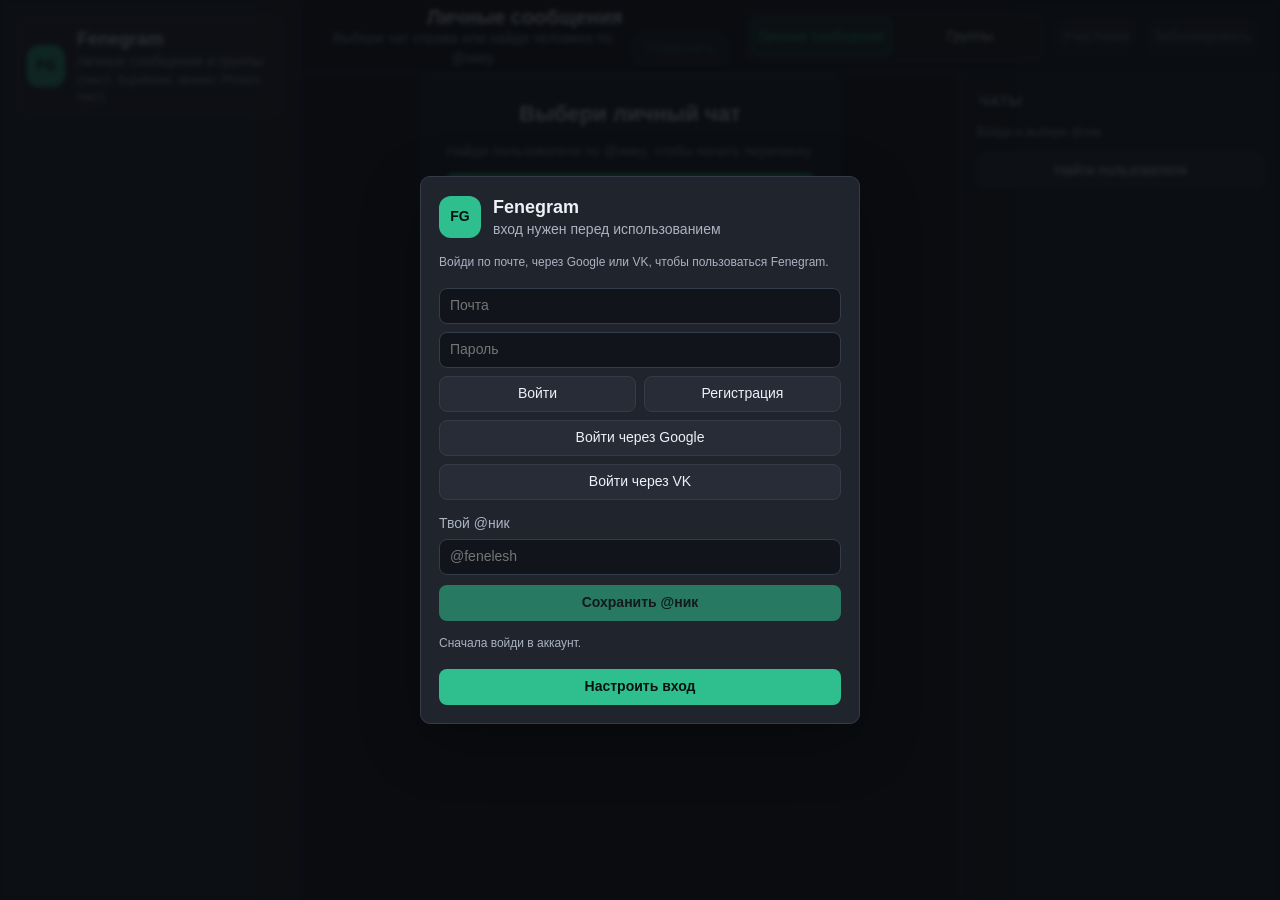
==== commit fed23aa0: "Add files via upload" ====
--- a/index.html
+++ b/index.html
@@ -21,6 +21,14 @@
         </div>
         <p id="authGateStatus" class="device-test-status">Войди через аккаунт, потом выбери свой @ник.</p>
         <div class="account-actions">
+          <form id="gateEmailAuthForm" class="email-auth-form">
+            <input id="gateEmailInput" type="email" autocomplete="email" placeholder="Почта" />
+            <input id="gatePasswordInput" type="password" autocomplete="current-password" placeholder="Пароль" minlength="6" />
+            <div class="email-auth-actions">
+              <button id="gateEmailLoginBtn" type="submit">Войти</button>
+              <button id="gateEmailRegisterBtn" type="button">Регистрация</button>
+            </div>
+          </form>
           <button id="gateGoogleLoginBtn" type="button">Войти через Google</button>
           <button id="gateVkLoginBtn" type="button">Войти через VK</button>
           <button id="gateLogoutBtn" type="button" hidden>Выйти из аккаунта</button>
@@ -44,7 +52,7 @@
           <div>
             <h1>Fenegram</h1>
             <p>личные сообщения и группы</p>
-            <p class="photon-credit">(текст: Supabase, звонки: LiveKit)</p>
+            <p class="photon-credit">(текст: Supabase, звонки: Photon-тест)</p>
           </div>
         </div>
 
@@ -183,6 +191,14 @@
               <div class="section-title">Аккаунт Fenegram</div>
               <div id="accountStatus" class="account-status">Вход не настроен</div>
               <div class="account-actions">
+                <form id="emailAuthForm" class="email-auth-form">
+                  <input id="emailInput" type="email" autocomplete="email" placeholder="Почта" />
+                  <input id="passwordInput" type="password" autocomplete="current-password" placeholder="Пароль" minlength="6" />
+                  <div class="email-auth-actions">
+                    <button id="emailLoginBtn" type="submit">Войти</button>
+                    <button id="emailRegisterBtn" type="button">Регистрация</button>
+                  </div>
+                </form>
                 <button id="googleLoginBtn" type="button">Войти через Google</button>
                 <button id="vkLoginBtn" type="button">Войти через VK</button>
                 <button id="logoutBtn" type="button" hidden>Выйти из аккаунта</button>
--- a/styles.css
+++ b/styles.css
@@ -21,6 +21,10 @@
   box-sizing: border-box;
 }
 
+[hidden] {
+  display: none !important;
+}
+
 body {
   margin: 0;
   min-height: 100vh;
@@ -406,6 +410,21 @@
 
 .account-actions {
   display: grid;
+  gap: 8px;
+}
+
+.email-auth-form {
+  display: grid;
+  gap: 8px;
+}
+
+.email-auth-form[hidden] {
+  display: none !important;
+}
+
+.email-auth-actions {
+  display: grid;
+  grid-template-columns: 1fr 1fr;
   gap: 8px;
 }
 
@@ -1500,6 +1519,47 @@
     padding: 8px;
   }
 
+  .call-panel .call-participants-panel {
+    display: grid;
+    gap: 6px;
+    margin: 0;
+    border-color: rgba(47, 191, 143, 0.2);
+    background: rgba(17, 19, 26, 0.72);
+    padding: 8px;
+  }
+
+  .call-panel .call-participants-panel[hidden] {
+    display: none !important;
+  }
+
+  .call-panel .call-participants-panel .section-title {
+    font-size: 11px;
+  }
+
+  .call-panel .call-participants-list {
+    display: grid;
+    grid-template-columns: repeat(2, minmax(0, 1fr));
+    gap: 6px;
+  }
+
+  .call-panel .call-participant {
+    grid-template-columns: 28px minmax(0, 1fr) auto 12px;
+    min-height: 38px;
+    padding: 5px 6px;
+    gap: 5px;
+  }
+
+  .call-panel .call-participant-avatar {
+    width: 28px;
+    height: 28px;
+    border-radius: 7px;
+    font-size: 11px;
+  }
+
+  .call-panel .call-participant-name {
+    font-size: 12px;
+  }
+
   .call-panel-title {
     text-align: center;
   }
@@ -1737,6 +1797,10 @@
     padding: 8px;
   }
 
+  .sidebar > .call-participants-panel {
+    display: none !important;
+  }
+
   .call-participant {
     min-height: 42px;
     grid-template-columns: 30px minmax(0, 1fr) auto 14px;
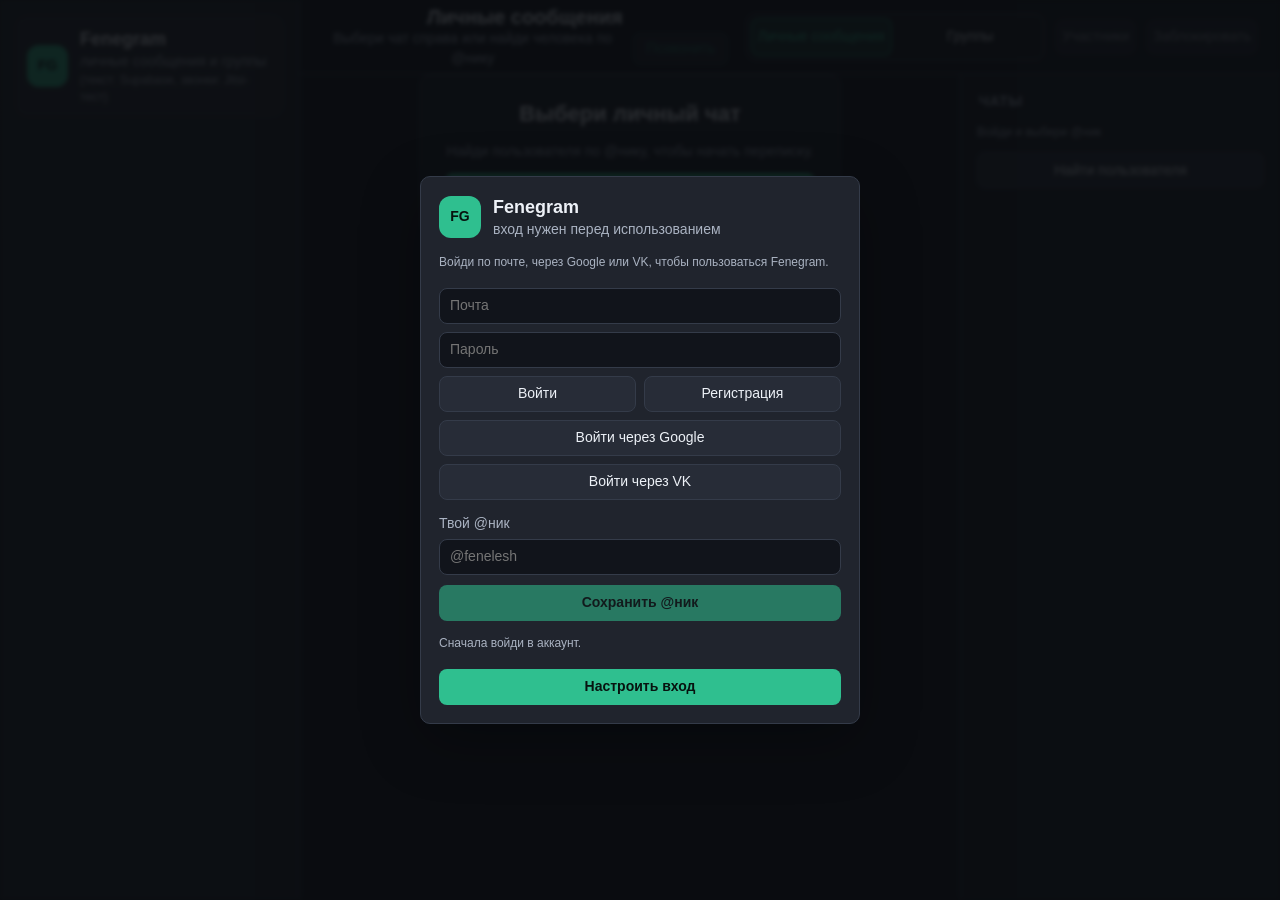
==== commit 93f573b0: "Add files via upload" ====
--- a/index.html
+++ b/index.html
@@ -52,7 +52,7 @@
           <div>
             <h1>Fenegram</h1>
             <p>личные сообщения и группы</p>
-            <p class="photon-credit">(текст: Supabase, звонки: Photon-тест)</p>
+            <p class="photon-credit">(текст: Supabase, звонки: Jitsi-тест)</p>
           </div>
         </div>
 
--- a/styles.css
+++ b/styles.css
@@ -813,6 +813,25 @@
   background: #090b0e;
 }
 
+.jitsi-tile {
+  grid-column: 1 / -1;
+}
+
+.jitsi-frame {
+  width: 100%;
+  height: min(62vh, 620px);
+  min-height: 360px;
+  overflow: hidden;
+  background: #020617;
+}
+
+.jitsi-frame iframe {
+  display: block;
+  width: 100%;
+  height: 100%;
+  border: 0;
+}
+
 .video-tile-footer {
   display: flex;
   align-items: center;
@@ -1585,6 +1604,11 @@
     line-height: 1.1;
   }
 
+  .jitsi-frame {
+    height: 54vh;
+    min-height: 300px;
+  }
+
   .mobile-back-chats:not([hidden]) {
     display: block;
   }
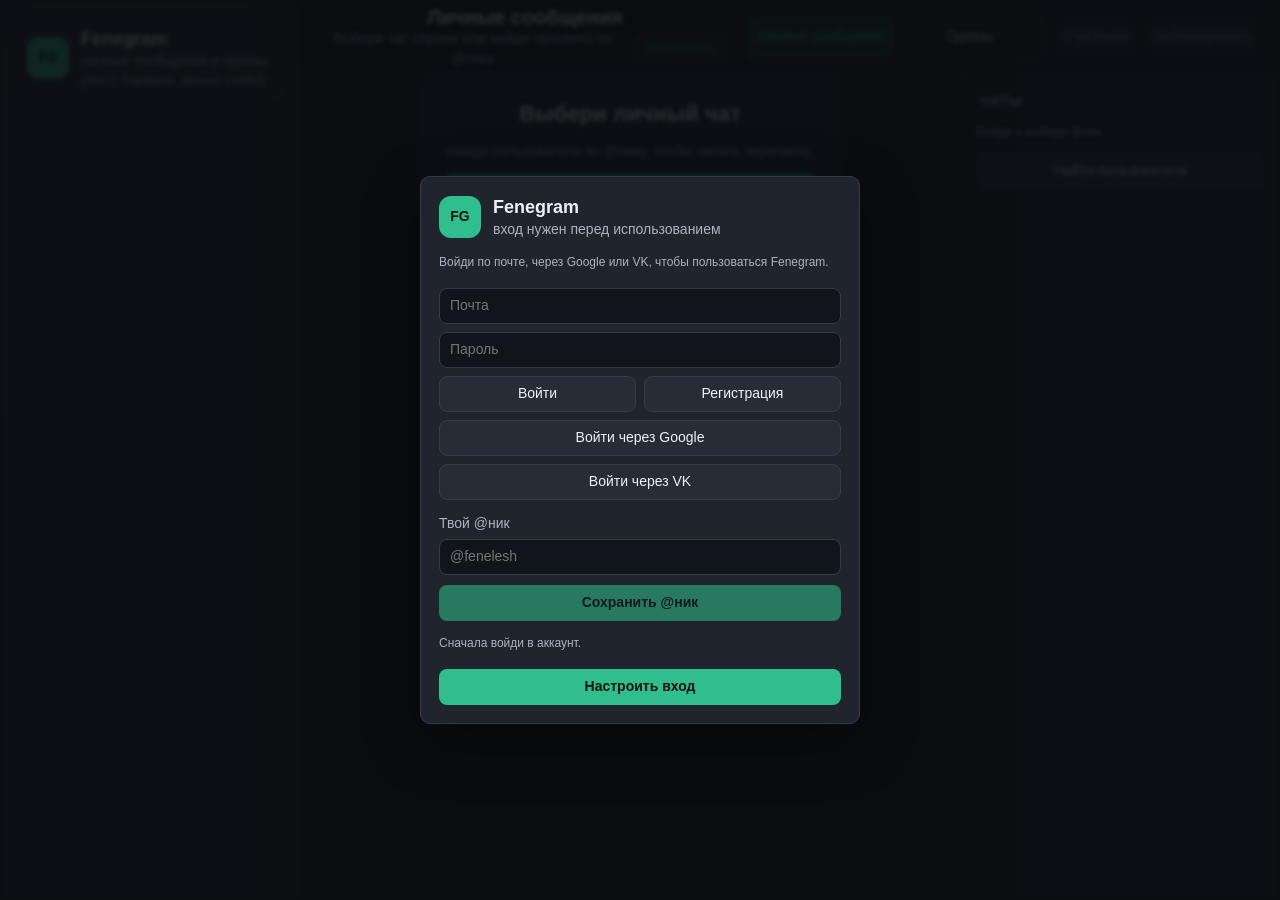
==== commit 8b40a93a: "Add files via upload" ====
--- a/index.html
+++ b/index.html
@@ -52,7 +52,7 @@
           <div>
             <h1>Fenegram</h1>
             <p>личные сообщения и группы</p>
-            <p class="photon-credit">(текст: Supabase, звонки: Jitsi-тест)</p>
+            <p class="photon-credit">(текст: Supabase, звонки: LiveKit)</p>
           </div>
         </div>
 
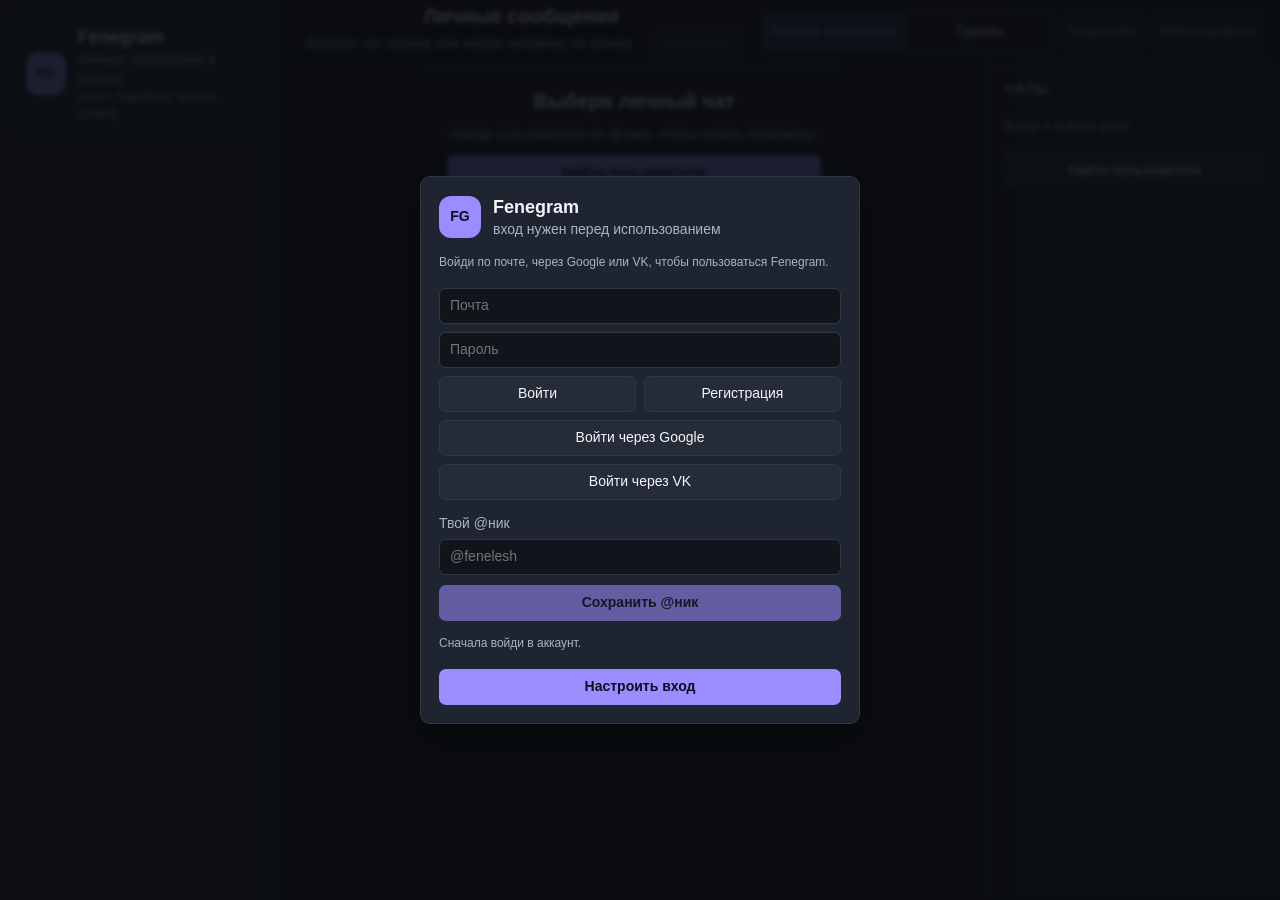
==== commit ca486c79: "Add files via upload" ====
--- a/index.html
+++ b/index.html
@@ -189,6 +189,7 @@
           <div class="settings-content">
             <section class="settings-section">
               <div class="section-title">Аккаунт Fenegram</div>
+              <p id="appVersion" class="app-version">Fenegram</p>
               <div id="accountStatus" class="account-status">Вход не настроен</div>
               <div class="account-actions">
                 <form id="emailAuthForm" class="email-auth-form">
--- a/styles.css
+++ b/styles.css
@@ -1,20 +1,20 @@
 :root {
   color-scheme: dark;
-  --bg: #0f1117;
-  --app-bg: #11131a;
-  --sidebar: #1e2129;
-  --panel: #20242d;
-  --panel-2: #272c37;
-  --panel-3: #171a21;
-  --line: #343b49;
-  --text: #edf1f7;
-  --muted: #aab3c2;
-  --accent: #2fbf8f;
-  --accent-2: #5b8cff;
+  --bg: #0d1015;
+  --app-bg: #10131a;
+  --sidebar: #1a1f28;
+  --panel: #1f2530;
+  --panel-2: #252c38;
+  --panel-3: #151922;
+  --line: #2f3745;
+  --text: #f2f5fa;
+  --muted: #a8b3c5;
+  --accent: #9b8cff;
+  --accent-2: #7fb6ff;
   --danger: #ef6b73;
-  --bubble: #262b35;
-  --bubble-own: #173f35;
-  --shadow: 0 18px 60px rgba(0, 0, 0, 0.32);
+  --bubble: #242b36;
+  --bubble-own: #2d2752;
+  --shadow: 0 16px 42px rgba(0, 0, 0, 0.34);
 }
 
 * {
@@ -29,9 +29,7 @@
   margin: 0;
   min-height: 100vh;
   overflow: hidden;
-  background:
-    radial-gradient(circle at top left, rgba(47, 191, 143, 0.08), transparent 28rem),
-    var(--bg);
+  background: var(--bg);
   color: var(--text);
   font: 14px/1.4 "Segoe UI", Arial, sans-serif;
 }
@@ -55,15 +53,15 @@
 button {
   min-height: 36px;
   border: 1px solid var(--line);
-  border-radius: 8px;
+  border-radius: 7px;
   background: var(--panel-2);
   color: var(--text);
   cursor: pointer;
-  transition: border-color 0.15s ease, background 0.15s ease, color 0.15s ease, transform 0.15s ease;
+  transition: border-color 0.15s ease, background 0.15s ease, color 0.15s ease;
 }
 
 button:hover:not(:disabled) {
-  border-color: rgba(47, 191, 143, 0.55);
+  border-color: rgba(155, 140, 255, 0.55);
   background: #303645;
 }
 
@@ -75,12 +73,12 @@
 .primary {
   border-color: transparent;
   background: var(--accent);
-  color: #07130f;
+  color: #100d1f;
   font-weight: 700;
 }
 
 .primary:hover:not(:disabled) {
-  background: #39c99b;
+  background: #aa9dff;
 }
 
 input,
@@ -89,7 +87,7 @@
   min-width: 0;
   min-height: 36px;
   border: 1px solid var(--line);
-  border-radius: 8px;
+  border-radius: 7px;
   background: #11141b;
   color: var(--text);
   padding: 0 10px;
@@ -97,8 +95,8 @@
 
 input:focus,
 select:focus {
-  outline: 2px solid rgba(47, 191, 143, 0.18);
-  border-color: rgba(47, 191, 143, 0.6);
+  outline: 2px solid rgba(155, 140, 255, 0.2);
+  border-color: rgba(155, 140, 255, 0.62);
 }
 
 label {
@@ -144,7 +142,7 @@
 
 .app-shell {
   display: grid;
-  grid-template-columns: 300px minmax(0, 1fr);
+  grid-template-columns: 280px minmax(0, 1fr);
   height: 100vh;
   min-height: 100vh;
   overflow: hidden;
@@ -154,19 +152,19 @@
 .sidebar {
   display: grid;
   align-content: start;
-  gap: 16px;
+  gap: 14px;
   min-height: 0;
   overflow: auto;
   border-right: 1px solid var(--line);
   background: var(--sidebar);
-  padding: 16px;
+  padding: 14px;
 }
 
 .sidebar .brand {
-  border: 1px solid rgba(255, 255, 255, 0.05);
-  border-radius: 12px;
-  background: rgba(255, 255, 255, 0.03);
-  padding: 10px;
+  border: 1px solid rgba(255, 255, 255, 0.045);
+  border-radius: 10px;
+  background: rgba(255, 255, 255, 0.025);
+  padding: 10px 11px;
 }
 
 .sidebar-nav,
@@ -199,11 +197,11 @@
 }
 
 .call-participant.has-media {
-  border-color: rgba(47, 191, 143, 0.28);
+  border-color: rgba(155, 140, 255, 0.28);
 }
 
 .call-participant:not(:disabled):hover {
-  background: rgba(47, 191, 143, 0.08);
+  background: rgba(155, 140, 255, 0.08);
 }
 
 .call-participant:disabled {
@@ -217,7 +215,7 @@
   width: 34px;
   height: 34px;
   border-radius: 8px;
-  background: rgba(47, 191, 143, 0.16);
+  background: rgba(155, 140, 255, 0.16);
   color: var(--accent);
   font-weight: 800;
   font-size: 12px;
@@ -259,23 +257,23 @@
 
 .nav-button {
   display: grid;
-  grid-template-columns: 26px minmax(0, 1fr);
+  grid-template-columns: 28px minmax(0, 1fr);
   align-items: center;
-  gap: 9px;
+  gap: 10px;
   text-align: left;
-  min-height: 42px;
+  min-height: 40px;
   border-color: transparent;
   background: transparent;
-  padding: 0 12px;
+  padding: 0 10px;
   color: #d7deea;
 }
 
 .nav-button::before {
   display: grid;
   place-items: center;
-  width: 24px;
-  height: 24px;
-  border-radius: 8px;
+  width: 26px;
+  height: 26px;
+  border-radius: 7px;
   background: rgba(255, 255, 255, 0.055);
   color: var(--muted);
   font-weight: 800;
@@ -299,14 +297,14 @@
 }
 
 .nav-button.active {
-  border-color: rgba(47, 191, 143, 0.5);
-  background: rgba(47, 191, 143, 0.12);
+  border-color: rgba(155, 140, 255, 0.36);
+  background: rgba(155, 140, 255, 0.12);
   color: var(--accent);
 }
 
 .nav-button.active::before {
   background: var(--accent);
-  color: #07130f;
+  color: #100d1f;
 }
 
 .nav-button:hover:not(.active) {
@@ -327,7 +325,7 @@
   height: 42px;
   border-radius: 12px;
   background: var(--accent);
-  color: #07130f;
+  color: #100d1f;
   font-weight: 800;
 }
 
@@ -356,17 +354,17 @@
 
 .panel {
   display: grid;
-  gap: 12px;
+  gap: 10px;
   border: 1px solid var(--line);
-  border-radius: 10px;
+  border-radius: 8px;
   background: var(--panel);
-  padding: 14px;
+  padding: 12px;
 }
 
 .voice-panel {
   margin-top: auto;
   background:
-    linear-gradient(135deg, rgba(47, 191, 143, 0.08), transparent 48%),
+    linear-gradient(135deg, rgba(155, 140, 255, 0.09), transparent 48%),
     var(--panel);
 }
 
@@ -382,7 +380,7 @@
   height: 8px;
   border-radius: 999px;
   background: var(--accent);
-  box-shadow: 0 0 0 4px rgba(47, 191, 143, 0.12);
+  box-shadow: 0 0 0 4px rgba(155, 140, 255, 0.13);
 }
 
 .voice-actions {
@@ -401,6 +399,17 @@
   color: var(--muted);
   font-size: 12px;
   overflow-wrap: anywhere;
+}
+
+.app-version {
+  width: fit-content;
+  border: 1px solid rgba(155, 140, 255, 0.28);
+  border-radius: 999px;
+  background: rgba(155, 140, 255, 0.1);
+  color: #d8d2ff;
+  padding: 4px 9px;
+  font-size: 12px;
+  font-weight: 700;
 }
 
 .account-status strong {
@@ -506,11 +515,10 @@
   display: flex;
   align-items: center;
   justify-content: space-between;
-  min-height: 74px;
+  min-height: 64px;
   border-bottom: 1px solid var(--line);
-  background: rgba(17, 19, 26, 0.92);
-  padding: 0 22px;
-  backdrop-filter: blur(12px);
+  background: rgba(16, 19, 26, 0.98);
+  padding: 0 18px;
 }
 
 .topbar h2 {
@@ -526,14 +534,14 @@
 }
 
 .badge.online {
-  border-color: rgba(47, 191, 143, 0.5);
+  border-color: rgba(155, 140, 255, 0.52);
   color: var(--accent);
-  background: rgba(47, 191, 143, 0.08);
+  background: rgba(155, 140, 255, 0.09);
 }
 
 .content {
   display: grid;
-  grid-template-columns: minmax(0, 1fr) 260px;
+  grid-template-columns: minmax(0, 1fr) 250px;
   height: 100%;
   min-height: 0;
   overflow: hidden;
@@ -541,7 +549,7 @@
 
 .direct-layout {
   display: grid;
-  grid-template-columns: minmax(0, 1fr) 320px;
+  grid-template-columns: minmax(0, 1fr) 292px;
   height: 100%;
   min-height: 0;
   overflow: hidden;
@@ -550,19 +558,19 @@
 .direct-sidebar {
   display: grid;
   align-content: start;
-  gap: 12px;
+  gap: 10px;
   overflow: auto;
   border-left: 1px solid var(--line);
   background: var(--panel-3);
-  padding: 16px;
+  padding: 14px;
   scrollbar-color: rgba(170, 179, 194, 0.24) transparent;
 }
 
 .conversation-topbar {
   display: grid;
-  grid-template-columns: minmax(260px, 1fr) auto;
+  grid-template-columns: minmax(240px, 1fr) auto;
   align-items: center;
-  gap: 10px 18px;
+  gap: 10px 14px;
 }
 
 .conversation-title {
@@ -590,18 +598,18 @@
 .conversation-actions {
   display: flex;
   align-items: center;
-  gap: 10px;
+  gap: 7px;
   flex-wrap: wrap;
   justify-content: flex-end;
 }
 
 .conversation-tabs {
   display: grid;
-  grid-template-columns: repeat(2, minmax(132px, 1fr));
-  gap: 8px;
+  grid-template-columns: repeat(2, minmax(112px, 1fr));
+  gap: 5px;
   padding: 4px;
   border: 1px solid var(--line);
-  border-radius: 10px;
+  border-radius: 8px;
   background: rgba(255, 255, 255, 0.025);
 }
 
@@ -612,15 +620,15 @@
 }
 
 .conversation-tabs button.active {
-  border-color: rgba(47, 191, 143, 0.65);
-  background: rgba(47, 191, 143, 0.16);
+  border-color: rgba(155, 140, 255, 0.68);
+  background: rgba(155, 140, 255, 0.17);
   color: var(--accent);
 }
 
 .call-toggle {
   min-height: 32px;
   padding: 0 12px;
-  border-color: rgba(47, 191, 143, 0.28);
+  border-color: rgba(155, 140, 255, 0.32);
   color: var(--accent);
   white-space: nowrap;
 }
@@ -628,11 +636,11 @@
 .call-panel {
   grid-column: 1 / -1;
   display: grid;
-  grid-template-columns: minmax(180px, 260px) minmax(0, 1fr);
+  grid-template-columns: minmax(170px, 230px) minmax(0, 1fr);
   align-items: center;
   gap: 10px;
-  border: 1px solid rgba(47, 191, 143, 0.2);
-  border-radius: 10px;
+  border: 1px solid rgba(155, 140, 255, 0.22);
+  border-radius: 8px;
   background: rgba(32, 36, 45, 0.78);
   padding: 10px;
 }
@@ -659,9 +667,23 @@
   white-space: nowrap;
 }
 
+.call-panel .call-participants-panel {
+  grid-column: 1 / -1;
+  order: 2;
+  margin: 0;
+  border-color: rgba(155, 140, 255, 0.2);
+  background: rgba(17, 19, 26, 0.58);
+  padding: 9px;
+}
+
+.call-panel .call-participants-list {
+  grid-template-columns: repeat(auto-fit, minmax(180px, 1fr));
+}
+
 .call-controls {
-  display: grid;
-  grid-template-columns: 1.1fr repeat(4, minmax(104px, 1fr));
+  order: 1;
+  display: grid;
+  grid-template-columns: 1.2fr repeat(4, minmax(88px, 1fr));
   gap: 8px;
 }
 
@@ -686,12 +708,12 @@
   align-self: center;
   justify-self: center;
   display: grid;
-  gap: 12px;
+  gap: 10px;
   width: min(420px, calc(100% - 32px));
-  border: 1px solid var(--line);
+  border: 1px dashed rgba(170, 179, 194, 0.22);
   border-radius: 10px;
-  background: rgba(32, 36, 45, 0.65);
-  padding: 24px;
+  background: rgba(32, 36, 45, 0.34);
+  padding: 22px;
   text-align: center;
   color: var(--muted);
 }
@@ -703,7 +725,7 @@
 .conversation-empty h3 {
   margin: 0;
   color: var(--text);
-  font-size: 22px;
+  font-size: 20px;
 }
 
 .conversation-empty p {
@@ -741,10 +763,7 @@
 .direct-chat {
   min-height: 0;
   height: 100%;
-  background:
-    linear-gradient(rgba(255, 255, 255, 0.018) 1px, transparent 1px),
-    var(--app-bg);
-  background-size: 100% 46px;
+  background: var(--app-bg);
 }
 
 .side-actions {
@@ -756,6 +775,7 @@
 .empty-state {
   color: var(--muted);
   font-size: 12px;
+  padding: 6px 2px;
 }
 
 .chat {
@@ -765,10 +785,7 @@
   min-height: 0;
   min-width: 0;
   overflow: hidden;
-  background:
-    linear-gradient(rgba(255, 255, 255, 0.014) 1px, transparent 1px),
-    var(--app-bg);
-  background-size: 100% 48px;
+  background: var(--app-bg);
 }
 
 .video-stage {
@@ -853,7 +870,7 @@
   align-items: flex-start;
   min-height: 0;
   overflow: auto;
-  padding: 18px 24px;
+  padding: 18px 22px;
   scrollbar-color: rgba(170, 179, 194, 0.26) transparent;
 }
 
@@ -862,43 +879,28 @@
   display: grid;
   gap: 4px;
   width: fit-content;
-  max-width: min(680px, 82%);
-  margin-bottom: 10px;
-  border: 1px solid rgba(255, 255, 255, 0.045);
-  border-radius: 10px;
+  max-width: min(680px, 78%);
+  margin-bottom: 8px;
+  border: 1px solid rgba(255, 255, 255, 0.04);
+  border-radius: 8px;
   background: var(--bubble);
-  padding: 8px 11px;
-  box-shadow: 0 8px 20px rgba(0, 0, 0, 0.12);
+  padding: 8px 10px;
+  box-shadow: none;
   overflow-wrap: anywhere;
 }
 
 .message:not(.system)::before {
-  content: "";
-  position: absolute;
-  left: -5px;
-  bottom: 9px;
-  width: 10px;
-  height: 10px;
-  border-left: 1px solid rgba(255, 255, 255, 0.045);
-  border-bottom: 1px solid rgba(255, 255, 255, 0.045);
-  background: var(--bubble);
-  transform: rotate(45deg);
+  display: none;
 }
 
 .message.own {
   align-self: flex-end;
-  border-color: rgba(47, 191, 143, 0.16);
+  border-color: rgba(155, 140, 255, 0.2);
   background: var(--bubble-own);
 }
 
 .message.own::before {
-  left: auto;
-  right: -5px;
-  border-left: 0;
-  border-bottom: 0;
-  border-right: 1px solid rgba(47, 191, 143, 0.16);
-  border-top: 1px solid rgba(47, 191, 143, 0.16);
-  background: var(--bubble-own);
+  display: none;
 }
 
 .message.system {
@@ -926,7 +928,7 @@
 }
 
 .message.own .author {
-  color: #8df0c9;
+  color: #d8d2ff;
 }
 
 .message-delete {
@@ -959,19 +961,19 @@
 .composer {
   grid-row: 3;
   display: grid;
-  grid-template-columns: minmax(0, 1fr) 112px;
+  grid-template-columns: minmax(0, 1fr) 104px;
   align-items: center;
   flex-shrink: 0;
-  gap: 10px;
+  gap: 8px;
   border-top: 1px solid var(--line);
   background: rgba(17, 19, 26, 0.96);
-  padding: 14px 16px;
+  padding: 12px 14px;
 }
 
 .composer input,
 .composer button {
-  height: 40px;
-  min-height: 40px;
+  height: 38px;
+  min-height: 38px;
 }
 
 .composer input {
@@ -1109,8 +1111,8 @@
 }
 
 .participant-row:hover {
-  border-color: rgba(47, 191, 143, 0.28);
-  background: rgba(47, 191, 143, 0.075);
+  border-color: rgba(155, 140, 255, 0.3);
+  background: rgba(155, 140, 255, 0.08);
 }
 
 .participant-text {
@@ -1180,19 +1182,19 @@
   width: 100%;
   text-align: left;
   display: grid;
-  grid-template-columns: 42px minmax(0, 1fr);
+  grid-template-columns: 40px minmax(0, 1fr);
   align-items: center;
-  gap: 10px;
-  min-height: 58px;
+  gap: 9px;
+  min-height: 56px;
   border-color: transparent;
   background: transparent;
-  padding: 8px 10px;
+  padding: 8px;
   position: relative;
 }
 
 .direct-user-button.active {
-  border-color: rgba(47, 191, 143, 0.5);
-  background: rgba(47, 191, 143, 0.12);
+  border-color: rgba(155, 140, 255, 0.34);
+  background: rgba(155, 140, 255, 0.11);
   color: var(--accent);
 }
 
@@ -1200,16 +1202,16 @@
   content: "";
   position: absolute;
   left: -1px;
-  top: 12px;
-  bottom: 12px;
+  top: 10px;
+  bottom: 10px;
   width: 3px;
   border-radius: 999px;
   background: var(--accent);
 }
 
 .direct-user-button:hover:not(.active) {
-  border-color: rgba(255, 255, 255, 0.06);
-  background: rgba(255, 255, 255, 0.04);
+  border-color: rgba(255, 255, 255, 0.045);
+  background: rgba(255, 255, 255, 0.032);
 }
 
 .direct-user-button small {
@@ -1234,18 +1236,18 @@
 .avatar {
   display: grid;
   place-items: center;
-  width: 36px;
-  height: 36px;
+  width: 34px;
+  height: 34px;
   border: 0;
-  border-radius: 12px;
-  background: rgba(47, 191, 143, 0.18);
+  border-radius: 10px;
+  background: rgba(155, 140, 255, 0.18);
   color: var(--accent);
   font-weight: 800;
   padding: 0;
 }
 
 button.avatar {
-  min-height: 36px;
+  min-height: 34px;
 }
 
 .message-avatar {
@@ -1295,9 +1297,9 @@
 }
 
 .speaking-dot.active {
-  border-color: rgba(47, 191, 143, 0.5);
+  border-color: rgba(155, 140, 255, 0.52);
   background: var(--accent);
-  box-shadow: 0 0 0 4px rgba(47, 191, 143, 0.18);
+  box-shadow: 0 0 0 4px rgba(155, 140, 255, 0.2);
 }
 
 @media (max-width: 860px) {
@@ -1334,7 +1336,7 @@
     display: grid;
     grid-template-columns: minmax(0, 1fr);
     align-items: start;
-    padding: 10px 10px 8px;
+    padding: 9px 10px 8px;
     gap: 8px;
     border-bottom: 1px solid var(--line);
     position: sticky;
@@ -1402,7 +1404,7 @@
     grid-column: 1;
     margin-top: 0;
     gap: 8px;
-    padding: 10px;
+    padding: 9px;
   }
 
   .voice-actions {
@@ -1451,8 +1453,8 @@
   }
 
   .topbar {
-    min-height: 64px;
-    padding: 12px 14px;
+    min-height: 60px;
+    padding: 10px 12px;
     align-items: stretch;
     gap: 10px;
     position: sticky;
@@ -1505,13 +1507,14 @@
 
   .conversation-actions {
     display: grid;
-    grid-template-columns: repeat(2, minmax(0, 1fr));
-    gap: 8px;
+    grid-template-columns: repeat(3, minmax(0, 1fr));
+    gap: 6px;
   }
 
   .conversation-tabs {
     grid-column: 1 / -1;
     grid-template-columns: repeat(2, minmax(0, 1fr));
+    padding: 3px;
   }
 
   .conversation-actions > button {
@@ -1522,6 +1525,11 @@
     line-height: 0;
     overflow: hidden;
     min-height: 40px;
+    color: transparent;
+  }
+
+  .conversation-actions > button[hidden] {
+    display: none !important;
   }
 
   .conversation-actions > button::after {
@@ -1539,10 +1547,11 @@
   }
 
   .call-panel .call-participants-panel {
+    order: 1;
     display: grid;
     gap: 6px;
     margin: 0;
-    border-color: rgba(47, 191, 143, 0.2);
+    border-color: rgba(155, 140, 255, 0.22);
     background: rgba(17, 19, 26, 0.72);
     padding: 8px;
   }
@@ -1580,10 +1589,12 @@
   }
 
   .call-panel-title {
+    order: 0;
     text-align: center;
   }
 
   .call-controls {
+    order: 2;
     grid-template-columns: repeat(2, minmax(0, 1fr));
     gap: 6px;
   }
@@ -1594,11 +1605,12 @@
     font-size: 0;
     line-height: 0;
     overflow: hidden;
+    color: transparent;
   }
 
   .call-controls button::after {
     content: attr(data-mobile-label);
-    color: inherit;
+    color: var(--text);
     font-size: 11px;
     font-weight: 800;
     line-height: 1.1;
@@ -1673,12 +1685,12 @@
   }
 
   .direct-user-button {
-    min-height: 54px;
+    min-height: 52px;
   }
 
   .composer {
     grid-template-columns: minmax(0, 1fr) 48px;
-    padding: 10px;
+    padding: 9px 10px;
     position: static;
     z-index: 10;
   }
@@ -1688,16 +1700,18 @@
     min-width: 48px;
     padding: 0;
     font-size: 0;
+    color: transparent;
   }
 
   .composer button::after {
     content: ">";
+    color: #100d1f;
     font-size: 18px;
     font-weight: 800;
   }
 
   .messages {
-    padding: 14px;
+    padding: 12px;
   }
 
   .message {
@@ -1777,28 +1791,30 @@
   }
 
   .conversation-tabs button {
-    min-height: 38px;
+    min-height: 36px;
     font-size: 12px;
   }
 
   .conversation-actions > button {
-    min-height: 38px;
+    min-height: 36px;
     font-size: 0;
     line-height: 0;
     padding-inline: 6px;
+    color: transparent;
   }
 
   .conversation-actions > button::after {
+    color: var(--text);
     font-size: 11px;
     line-height: 1.1;
   }
 
   .conversation-subtitle-row {
-    grid-template-columns: minmax(0, 1fr) 78px;
+    grid-template-columns: minmax(0, 1fr) 76px;
   }
 
   .call-toggle {
-    width: 78px;
+    width: 76px;
     font-size: 0;
     line-height: 0;
   }
@@ -1809,16 +1825,20 @@
   }
 
   .direct-sidebar {
-    padding: 12px;
+    padding: 10px;
   }
 
   .direct-user-button {
-    min-height: 48px;
-    padding: 8px;
+    min-height: 46px;
+    padding: 7px;
   }
 
   .call-participants-panel {
     padding: 8px;
+  }
+
+  .call-panel .call-participants-list {
+    grid-template-columns: 1fr;
   }
 
   .sidebar > .call-participants-panel {
@@ -1851,7 +1871,7 @@
 
   .conversation-empty {
     width: calc(100% - 20px);
-    padding: 18px;
+    padding: 16px;
   }
 
   .video-stage {
@@ -1873,7 +1893,7 @@
   }
 
   .message {
-    max-width: 94%;
+    max-width: 95%;
     padding: 7px 10px;
   }
 
@@ -1882,7 +1902,7 @@
   }
 
   .composer {
-    gap: 8px;
+    gap: 7px;
   }
 
   .composer input,
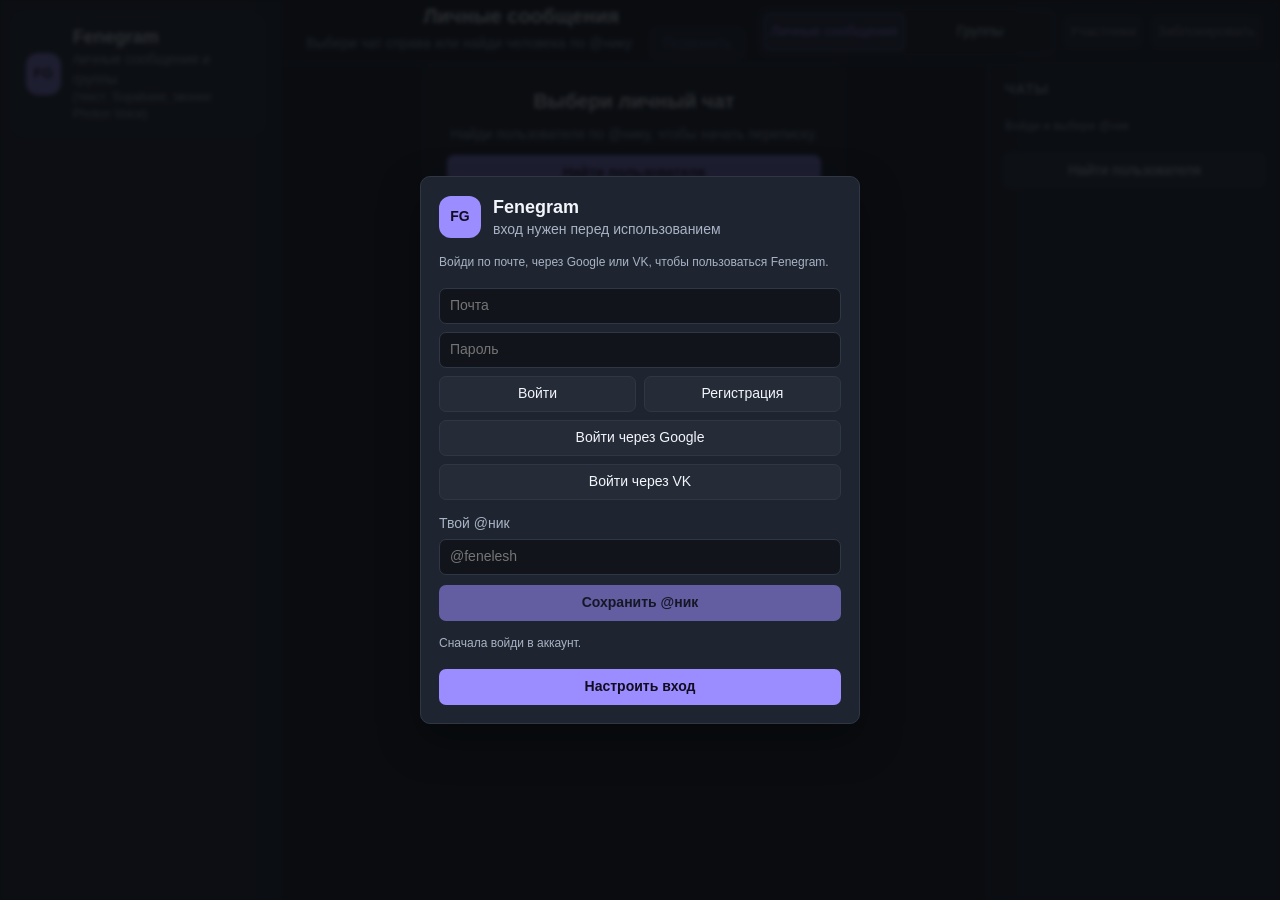
==== commit 74d11732: "Add files via upload" ====
--- a/index.html
+++ b/index.html
@@ -52,7 +52,7 @@
           <div>
             <h1>Fenegram</h1>
             <p>личные сообщения и группы</p>
-            <p class="photon-credit">(текст: Supabase, звонки: LiveKit)</p>
+            <p class="photon-credit">(текст: Supabase, звонки: Photon Voice)</p>
           </div>
         </div>
 
@@ -115,6 +115,7 @@
                 <button id="groupModeBtn" type="button">Группы</button>
               </div>
               <button id="participantsBtn" type="button" data-mobile-label="Люди" disabled>Участники</button>
+              <button id="copyGroupIdBtn" type="button" data-mobile-label="ID" hidden>Скопировать ID</button>
               <button id="mobileBackChatsBtn" class="mobile-back-chats" type="button" data-mobile-label="Назад">К списку</button>
               <button id="blockDirectBtn" type="button" data-mobile-label="Блок" disabled>Заблокировать</button>
             </div>
@@ -137,10 +138,20 @@
               <div id="conversationEmpty" class="conversation-empty">
                 <h3>Выбери разговор</h3>
                 <p>Можно найти пользователя по @нику или создать группу.</p>
-                <button id="conversationPrimaryAction" class="primary" type="button">Найти пользователя</button>
+                <div class="empty-actions">
+                  <button id="conversationPrimaryAction" class="primary" type="button">Найти пользователя</button>
+                  <button id="conversationSecondaryAction" type="button" hidden>Присоединиться</button>
+                </div>
               </div>
               <div id="directMessages" class="messages"></div>
               <form id="directMessageForm" class="composer">
+                <div id="replyPreview" class="reply-preview" hidden>
+                  <div>
+                    <strong>Ответ</strong>
+                    <span id="replyPreviewText"></span>
+                  </div>
+                  <button id="cancelReplyBtn" type="button" aria-label="Отменить ответ">×</button>
+                </div>
                 <input id="directMessageInput" placeholder="Написать личное сообщение" autocomplete="off" disabled />
                 <button class="primary" type="submit" disabled>Отправить</button>
               </form>
@@ -227,16 +238,34 @@
                 </select>
               </label>
               <label>
-                Photon App ID
+                Photon Realtime App ID
                 <input id="appIdInput" autocomplete="off" placeholder="вставь App ID из Photon Dashboard" disabled />
               </label>
               <label class="check-label">
                 <input id="unlockAppIdInput" type="checkbox" disabled />
-                Единый Photon App ID вшит в Fenegram
-              </label>
+                Realtime App ID вшит в Fenegram
+              </label>
+              <p class="device-test-status">Photon Voice App ID для звонков тоже вшит в Fenegram.</p>
               <button id="saveSettingsBtn" class="primary">Сохранить настройки</button>
               <button id="connectionCheckBtn">Проверить соединение</button>
               <p id="connectionCheckStatus" class="device-test-status">Проверка соединения не запущена</p>
+            </section>
+
+            <section class="settings-section">
+              <div class="section-title">Диагностика голоса</div>
+              <label>
+                Сервис проверки
+                <select id="voiceDiagnosticService">
+                  <option value="livekit">LiveKit - реальный возврат звука</option>
+                  <option value="photon">Photon Voice - возврат через голосовой сервер</option>
+                  <option value="jitsi">Jitsi - недоступно для возврата</option>
+                </select>
+              </label>
+              <div class="device-test-actions">
+                <button id="voiceLoopbackStartBtn" class="primary" type="button">Старт проверки</button>
+                <button id="voiceLoopbackStopBtn" type="button" disabled>Стоп</button>
+              </div>
+              <p id="voiceLoopbackStatus" class="device-test-status">Выбери сервис и нажми старт. Перед тестом убавь громкость, чтобы не поймать эхо.</p>
             </section>
 
             <section class="settings-section">
@@ -294,6 +323,8 @@
         </section>
       </section>
     </main>
+
+    <div id="toast" class="toast" role="status" aria-live="polite" hidden></div>
 
     <div id="conversationModal" class="modal-backdrop" hidden>
       <section class="modal-card">
--- a/styles.css
+++ b/styles.css
@@ -633,6 +633,12 @@
   white-space: nowrap;
 }
 
+.call-toggle.active {
+  border-color: rgba(155, 140, 255, 0.68);
+  background: rgba(155, 140, 255, 0.18);
+  color: #e9e5ff;
+}
+
 .call-panel {
   grid-column: 1 / -1;
   display: grid;
@@ -730,6 +736,16 @@
 
 .conversation-empty p {
   margin: 0;
+}
+
+.empty-actions {
+  display: grid;
+  grid-template-columns: 1fr;
+  gap: 8px;
+}
+
+.conversation-empty.has-secondary .empty-actions {
+  grid-template-columns: repeat(2, minmax(0, 1fr));
 }
 
 .direct-search {
@@ -931,7 +947,7 @@
   color: #d8d2ff;
 }
 
-.message-delete {
+.message-action {
   min-height: 24px;
   border: 1px solid rgba(255, 255, 255, 0.08);
   border-radius: 6px;
@@ -942,12 +958,36 @@
   opacity: 0.9;
 }
 
+.message-action:hover {
+  border-color: rgba(155, 140, 255, 0.34);
+  background: rgba(155, 140, 255, 0.1);
+  color: #e9e5ff;
+}
+
 .message-delete:hover {
   border-color: rgba(255, 91, 91, 0.35);
   background: rgba(255, 91, 91, 0.08);
   color: var(--danger);
 }
 
+.message-body {
+  display: grid;
+  gap: 6px;
+  white-space: pre-wrap;
+}
+
+.message-reply-quote {
+  border-left: 3px solid rgba(155, 140, 255, 0.7);
+  border-radius: 6px;
+  background: rgba(155, 140, 255, 0.11);
+  color: #d8d2ff;
+  padding: 6px 8px;
+  font-size: 12px;
+  white-space: nowrap;
+  overflow: hidden;
+  text-overflow: ellipsis;
+}
+
 .message.system .author {
   color: var(--muted);
 }
@@ -970,6 +1010,47 @@
   padding: 12px 14px;
 }
 
+.reply-preview {
+  grid-column: 1 / -1;
+  display: grid;
+  grid-template-columns: minmax(0, 1fr) 34px;
+  align-items: center;
+  gap: 8px;
+  border: 1px solid rgba(155, 140, 255, 0.24);
+  border-radius: 8px;
+  background: rgba(155, 140, 255, 0.09);
+  padding: 8px 10px;
+}
+
+.reply-preview[hidden] {
+  display: none;
+}
+
+.reply-preview div {
+  display: grid;
+  gap: 2px;
+  min-width: 0;
+}
+
+.reply-preview strong {
+  color: #d8d2ff;
+  font-size: 12px;
+}
+
+.reply-preview span {
+  color: var(--muted);
+  overflow: hidden;
+  text-overflow: ellipsis;
+  white-space: nowrap;
+}
+
+.reply-preview button {
+  width: 34px;
+  min-width: 34px;
+  min-height: 34px;
+  padding: 0;
+}
+
 .composer input,
 .composer button {
   height: 38px;
@@ -983,6 +1064,36 @@
 
 .composer button {
   border-radius: 999px;
+}
+
+.toast {
+  position: fixed;
+  right: 18px;
+  bottom: 18px;
+  z-index: 90;
+  max-width: min(360px, calc(100vw - 32px));
+  border: 1px solid rgba(155, 140, 255, 0.34);
+  border-radius: 10px;
+  background: rgba(31, 37, 48, 0.96);
+  color: var(--text);
+  padding: 10px 12px;
+  box-shadow: var(--shadow);
+  backdrop-filter: blur(12px);
+}
+
+.toast::before {
+  content: "";
+  display: inline-block;
+  width: 8px;
+  height: 8px;
+  margin-right: 8px;
+  border-radius: 999px;
+  background: var(--accent);
+  box-shadow: 0 0 0 4px rgba(155, 140, 255, 0.16);
+}
+
+.toast[hidden] {
+  display: none;
 }
 
 .modal-backdrop {
@@ -1691,8 +1802,15 @@
   .composer {
     grid-template-columns: minmax(0, 1fr) 48px;
     padding: 9px 10px;
-    position: static;
-    z-index: 10;
+    position: sticky;
+    bottom: calc(72px + env(safe-area-inset-bottom));
+    z-index: 15;
+    box-shadow: 0 -10px 24px rgba(8, 10, 13, 0.22);
+  }
+
+  .reply-preview {
+    grid-template-columns: minmax(0, 1fr) 36px;
+    padding: 7px 9px;
   }
 
   .composer button {
@@ -1710,6 +1828,24 @@
     font-weight: 800;
   }
 
+  .reply-preview button {
+    width: 36px;
+    min-width: 36px;
+    color: var(--text);
+    font-size: 18px;
+  }
+
+  .reply-preview button::after {
+    content: "";
+  }
+
+  .toast {
+    left: 14px;
+    right: 14px;
+    bottom: calc(86px + env(safe-area-inset-bottom));
+    max-width: none;
+  }
+
   .messages {
     padding: 12px;
   }
